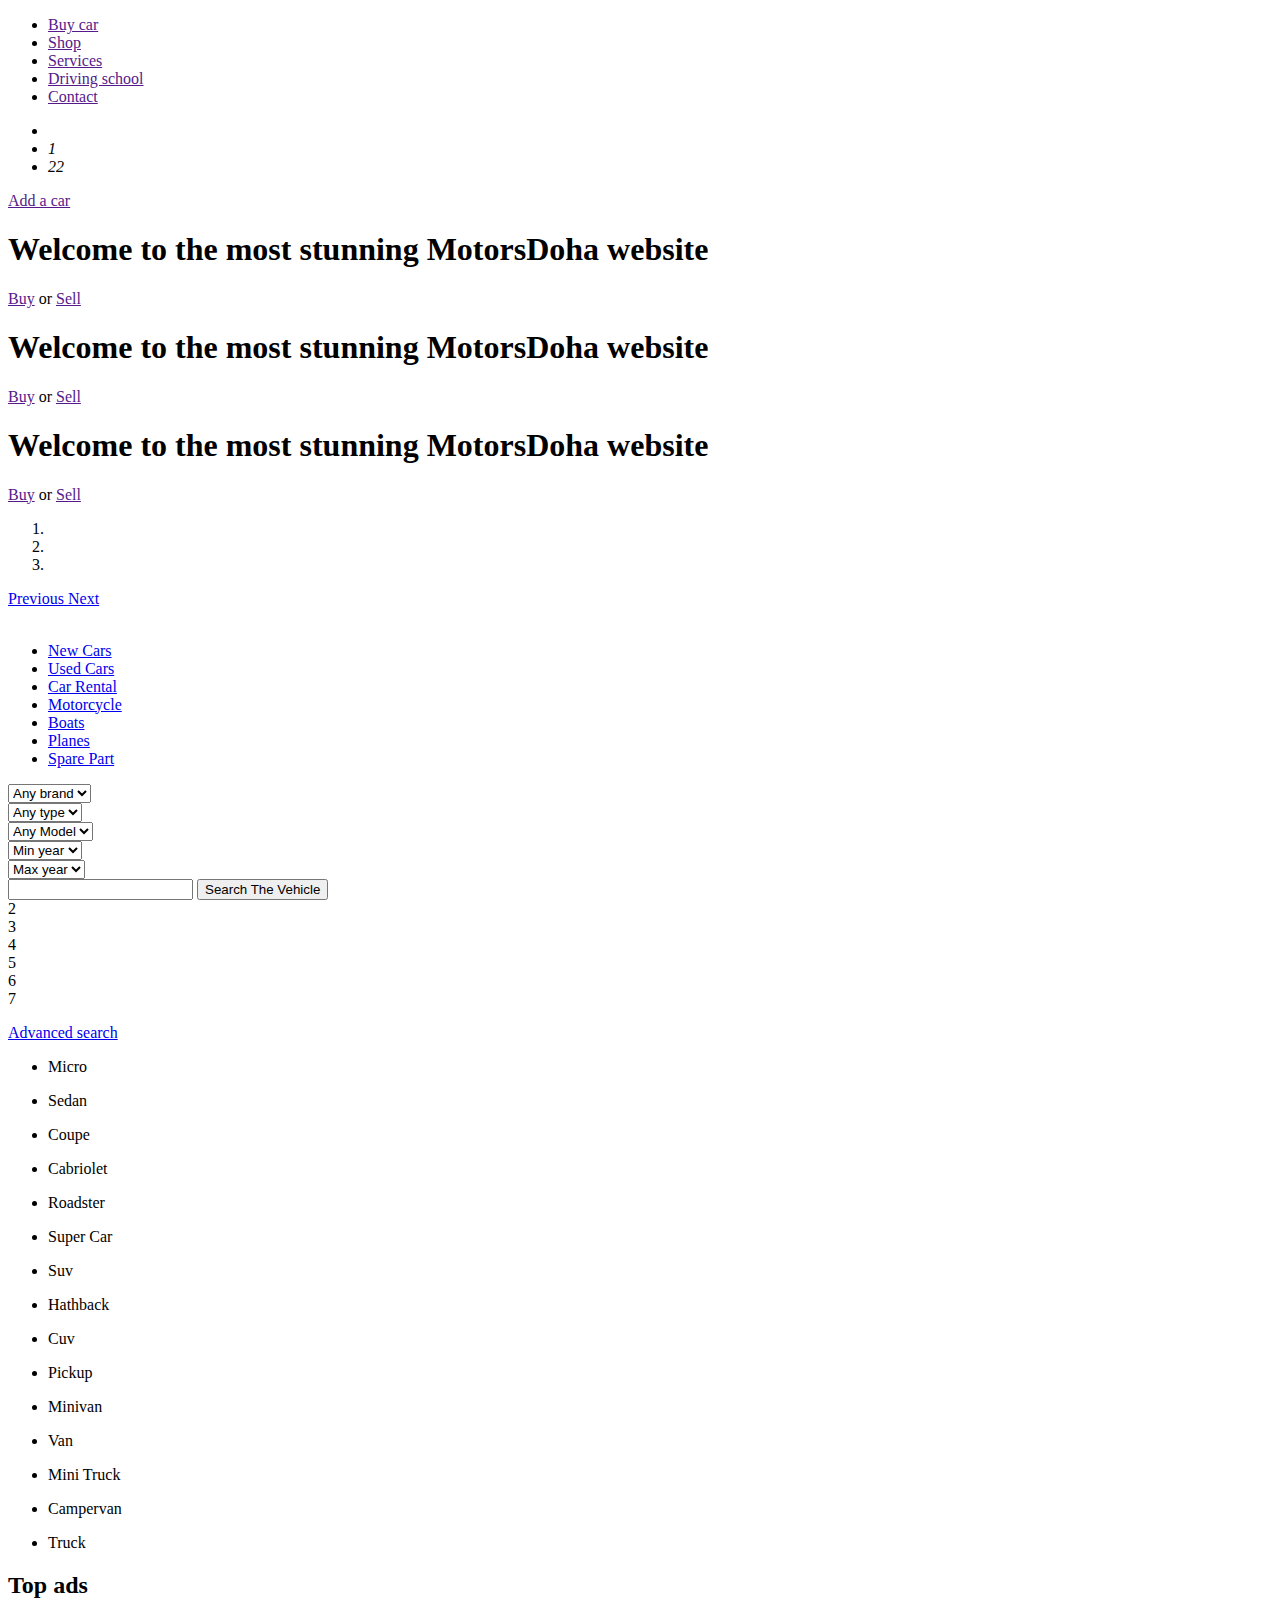
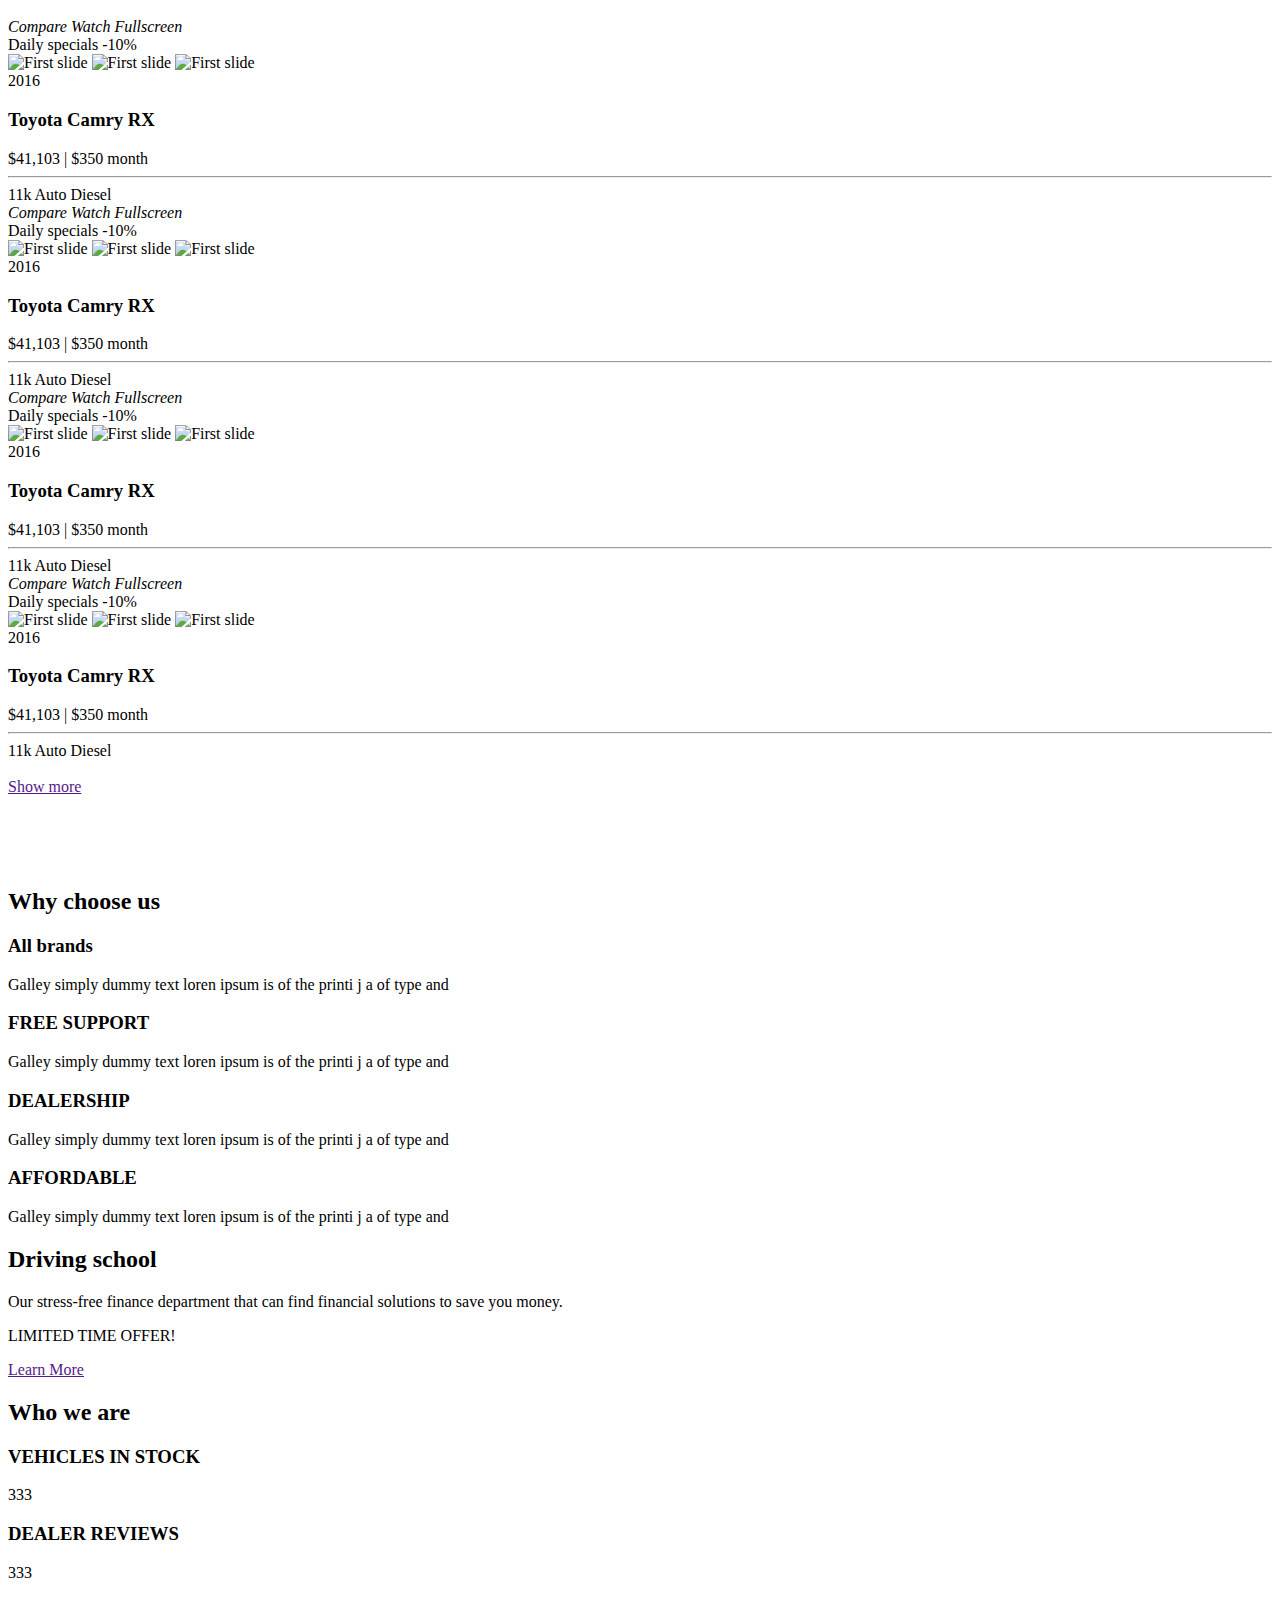
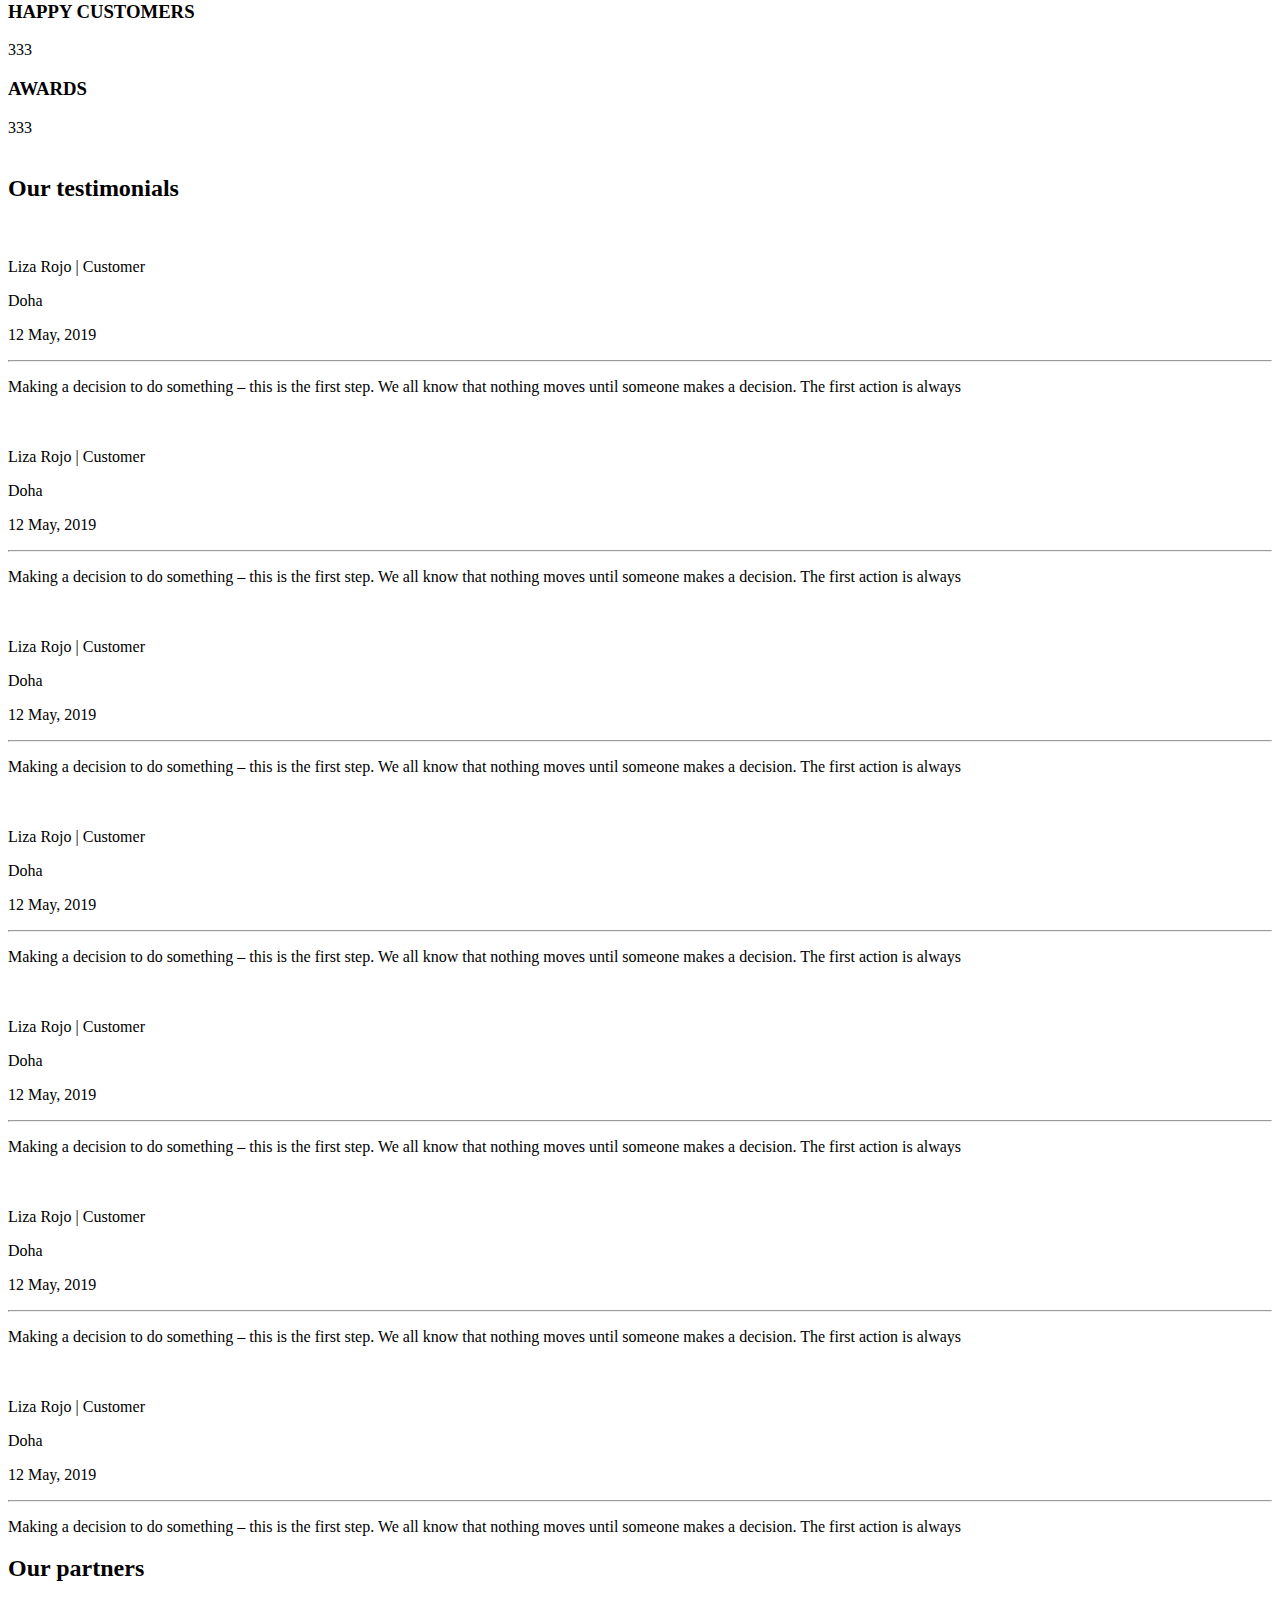
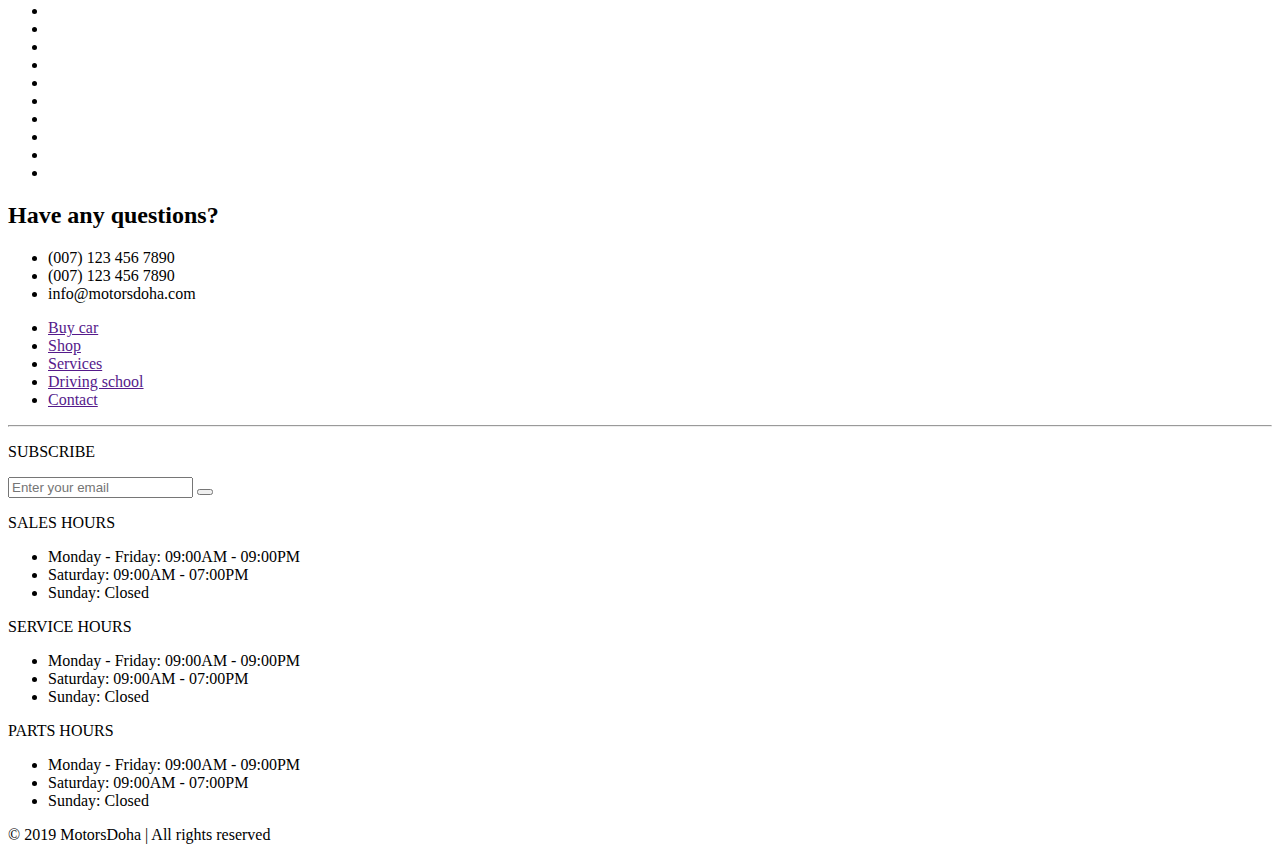
==== Document.html @ 3ac79107 "Demo Html" ====
<!doctype html>
<html lang="en">
<head>
    <meta charset="UTF-8">
    <meta name="viewport"
          content="width=device-width, user-scalable=no, initial-scale=1.0, maximum-scale=1.0, minimum-scale=1.0">
    <meta http-equiv="X-UA-Compatible" content="ie=edge">
    <title>Document</title>
  <link rel="stylesheet" href="assets/css/bootstrap.min.css">
  <link rel="stylesheet" href="assets/css/md-icons.css">
  <link rel="stylesheet" href="assets/css/mb-icons.css">
  <link rel="stylesheet" href="assets/css/it-icons.css">
  <link rel="stylesheet" href="assets/css/lg-icons.css">
  <link rel="stylesheet" href="assets/css/pg-icons.css">
  <link rel="stylesheet" href="assets/css/carousel-style.css">
  <link rel="stylesheet" href="assets/css/components.css">
  <link rel="stylesheet" href="assets/css/style.css">

  <link rel="stylesheet" href="assets/fonts/montserrat/montserrat.css">
  <link rel="stylesheet" href="assets/css/ion.rangeSlider.min.css">
  <!-- Add the slick-theme.css if you want default styling -->
  <link rel="stylesheet" type="text/css" href="https://cdn.jsdelivr.net/gh/kenwheeler/slick@1.8.1/slick/slick.css"/>
  <!-- Add the slick-theme.css if you want default styling -->
  <link rel="stylesheet" type="text/css" href="https://cdn.jsdelivr.net/gh/kenwheeler/slick@1.8.1/slick/slick-theme.css"/>
</head>
<body>
<section class="navigation">
  <div class="container">
    <div class="navigation__navigation-bar row">

        <div class="col-xl-2 col-lg-2 col-md-4 col-sm-5 col-8 col-z-12">
          <div class="hamb d-block d-lg-none">
          <i class="md md-hamb "></i>
          </div>
          <a href="/" class="logo"></a>
        </div>
        <div class="col-xl-6 col-lg-6  fx navigation-col-box">
          <div class="navigation__nav fx ">
            <ul>
              <li><a href="">Buy car</a></li>
              <li><a href="">Shop</a></li>
              <li><a href="">Services</a></li>
              <li><a href="">Driving school</a></li>
              <li><a href="">Contact</a></li>
            </ul>
          </div>

        </div>
        <div class="col-xl-4 col-lg-4 col-md-8 col-sm-7  col-4 fx col-z-0">
          <div class="navigation__icons d-none d-sm-block">
            <ul>
              <li><a><i class="md md-search"></i></a></li>
              <li><a><i class="md md-cart"><span>1</span></i></a></li>
              <li><a><i class="md md-car"><span>22</span></i></a></li>

            </ul>
          </div>
          <a href="" class="sbutton mbutton--red add-car-button"><i class="md md-add-circle"></i><span class="add-car-in-txt">Add a car</span></a>
        </div>

    </div>
  </div>

</section>
<section class="homescreen">
  <div id="homescreen__slider" class="carousel slide" data-ride="carousel">

    <div class="container">
      <div class="carousel-inner">
        <div class="carousel-item active">
          <div class="col-lg-6">
            <h1>Welcome to the most stunning  <span>MotorsDoha website</span></h1>
            <div class="buttons-case">
              <a href="" class="mbutton mbutton--white">Buy</a>
              <span class="slider__span">or</span>
              <a href="" class="mbutton mbutton--red">Sell</a>
            </div>
          </div>
<div class="clr"></div>
        </div>
        <div class="carousel-item">
          <div class="col-lg-6">
            <h1>Welcome to the most stunning  <span>MotorsDoha website</span></h1>
            <div class="buttons-case">
              <a href="" class="mbutton mbutton--white">Buy</a>
              <span class="slider__span">or</span>
              <a href="" class="mbutton mbutton--red">Sell</a>
            </div>
          </div>
          <div class="clr"></div>
        </div>
        <div class="carousel-item">
          <div class="col-lg-6">
            <h1>Welcome to the most stunning  <span>MotorsDoha website</span></h1>
            <div class="buttons-case">
              <a href="" class="mbutton mbutton--white">Buy</a>
              <span class="slider__span">or</span>
              <a href="" class="mbutton mbutton--red">Sell</a>
            </div>
          </div>
          <div class="clr"></div>
        </div>
      </div>


    </div>
    <ol class="carousel-indicators">
      <li data-target="#homescreen__slider" data-slide-to="0" class="active"></li>
      <li data-target="#homescreen__slider" data-slide-to="1"></li>
      <li data-target="#homescreen__slider" data-slide-to="2"></li>
    </ol>
    <a class="carousel-control-prev" href="#homescreen__slider" role="button" data-slide="prev">
      <span class="carousel-control-prev-icon" aria-hidden="true"></span>
      <span class="sr-only">Previous</span>
    </a>
    <a class="carousel-control-next" href="#homescreen__slider" role="button" data-slide="next">
      <span class="carousel-control-next-icon" aria-hidden="true"></span>
      <span class="sr-only">Next</span>
    </a>
  </div>

  <img src="assets/img/ferrari.png" class="homescreen__img" alt="">

  <div class="clr"></div>
</section>
<section class="filter-box">
  <div class="wide-section">
  <div class="container ">
  <div class="row">
    <ul class="nav nav-tabs" id="myTab" role="tablist">

      <li class="nav-item">
        <a class="nav-link active" id="new-cars-tab" data-toggle="tab" href="#new-cars" role="tab" aria-controls="home" aria-selected="true"><i class="mb mb-new-car"></i>New Cars</a>
      </li>
      <li class="nav-item">
        <a class="nav-link" id="used-cars-tab" data-toggle="tab" href="#used-cars" role="tab" aria-controls="profile" aria-selected="false"><i class="mb mb-used-car"></i>Used Cars</a>
      </li>
      <li class="nav-item">
        <a class="nav-link" id="car-rental-tab" data-toggle="tab" href="#car-rental" role="tab" aria-controls="contact" aria-selected="false"><i class="mb mb-car-rental"></i>Car Rental</a>
      </li>
      <li class="nav-item">
        <a class="nav-link" id="motorcycle-tab" data-toggle="tab" href="#motorcycle" role="tab" aria-controls="contact" aria-selected="false"><i class="mb mb-motorcycle"></i>Motorcycle</a>
      </li>
      <li class="nav-item">
        <a class="nav-link" id="boast-tab" data-toggle="tab" href="#boast" role="tab" aria-controls="contact" aria-selected="false"><i class="mb mb-boast"></i>Boats</a>
      </li>
      <li class="nav-item">
        <a class="nav-link" id="planes-tab" data-toggle="tab" href="#planes" role="tab" aria-controls="contact" aria-selected="false"><i class="mb mb-planes"></i>Planes</a>
      </li>
      <li class="nav-item">
        <a class="nav-link" id="spares-tab" data-toggle="tab" href="#spares" role="tab" aria-controls="contact" aria-selected="false"><i class="mb mb-spares"></i>Spare Part</a>
      </li>

    </ul>
  </div>
  </div>
  </div>
  <div class="container">
    <div class="tab-content" id="myTabContent">
      <div class="tab-pane fade show active" id="new-cars" role="tabpanel" aria-labelledby="new-cars-tab">

        <form class="filter-box__form" action="">
          <div class="row">
            <div class="col-lg-4">
              <div class="select-box">
                <select name=""  id="brands">
                  <option value="">Any brand</option>
                </select>
              </div>
              <div class="select-box">
                <select name="" id="types">
                  <option value="">Any type</option>
                </select>
              </div>
            </div>

            <div class="col-lg-4">
              <div class="select-box">
              <select name="" id="models">
                <option value="">Any Model</option>
              </select>
              </div>
              <div class="select-box">
              <select name="" id="minyear" class="half">
                <option value="">Min year</option>
              </select>
              </div>
              <div class="select-box">
              <select name="" id="maxyear" class="half">
                <option value="">Max year</option>
              </select>
              </div>
            </div>

            <div class="col-lg-4">
              <input type="text" class="js-range-slider" name="my_range" value="" />
              <button type="submit">Search The Vehicle</button>
            </div>
          </div>
        </form>


      </div>
      <div class="tab-pane fade" id="used-cars" role="tabpanel" aria-labelledby="used-cars-tab">2</div>
      <div class="tab-pane fade" id="car-rental" role="tabpanel" aria-labelledby="car-rental-tab">3</div>
      <div class="tab-pane fade" id="motorcycle" role="tabpanel" aria-labelledby="motorcycle-tab">4</div>
      <div class="tab-pane fade" id="boast" role="tabpanel" aria-labelledby="boast-tab">5</div>
      <div class="tab-pane fade" id="planes" role="tabpanel" aria-labelledby="planes-tab">6</div>
      <div class="tab-pane fade" id="spares" role="tabpanel" aria-labelledby="spares-tab">7</div>
      <p class="advanced-text"><a href="#">Advanced search</a></p>
    </div>
  </div>

</section>
<section class="section--body-slider">
  <div class="container">
  <ul class="slider car-body-slider">
    <li>
      <div class="micro-bg"></div>
      <p>Micro</p>
    </li>
    <li>
      <div class="sedan-bg"></div>
      <p>Sedan</p>
    </li>
    <li>
      <div class="coupe-bg"></div>
      <p>Coupe</p>
    </li>
    <li>
      <div class="cabriolet-bg"></div>
      <p>Cabriolet</p>
    </li>
    <li>
      <div class="roadster-bg"></div>
      <p>Roadster</p>
    </li>
    <li>
      <div class="supercar-bg"></div>
      <p>Super Car</p>
    </li>

    <li>
      <div class="suv-bg"></div>
      <p>Suv</p>
    </li>
    <li>
      <div class="hathback-bg"></div>
      <p>Hathback</p>
    </li>
    <li>
      <div class="cuv-bg"></div>
      <p>Cuv</p>
    </li>
    <li>
      <div class="pickup-bg"></div>
      <p>Pickup</p>
    </li>
    <li>
      <div class="minivan-bg"></div>
      <p>Minivan</p>
    </li>
    <li>
      <div class="van-bg"></div>
      <p>Van</p>
    </li>
    <li>
      <div class="minitruck-bg"></div>
      <p>Mini Truck</p>
    </li>
    <li>
      <div class="campervan-bg"></div>
      <p>Campervan</p>
    </li>
    <li>
      <div class="truck-bg"></div>
      <p>Truck</p>
    </li>

  </ul>
  </div>
</section>

<section class="page-content page-content-f5">
  <div class="container">
    <h2><span>Top</span> ads</h2>
    <div class="row">
    <div class=" col-md-6 col-lg-4 col-xl-3">
        <div class="car-item">
          <div class="action-box-container">
            <div class="action-box">
              <div class="action-box__bg"></div>
              <div class="action-box__content">
                <i class="lg lg-compare" ><span style="left: -18px;">Compare</span></i>
                <i class="lg lg-watch" ><span style="left: -7px;">Watch</span></i>
                <i class="lg lg-fullscreen"><span style="left: -30px;">Fullscreen</span></i>
              </div>
            </div>
          </div>
          <span class="special-offer">
            Daily specials -10%
          </span>
          <span class="like">
            <i class="md md-full-heart"></i>
          </span>
              <div class="gallery-slider">
                  <img class="d-block w-100" src="assets/img/car.jpg" alt="First slide">
                  <img class="d-block w-100" src="assets/img/car.jpg" alt="First slide">
                  <img class="d-block w-100" src="assets/img/car.jpg" alt="First slide">
              </div>
          <div class="item-content">
            <div class="tag-box">
              <span>2016</span>
            </div>
            <h3>Toyota Camry RX</h3>
            <div class="price-box">
              <span class="red-price">$41,103</span>
              <span class="divider-v">|</span>
              <span class="black-price">$350 month</span>
            </div>
            <hr>
            <div class="icons-box">
              <span><i class="it it-milage"></i>11k</span>
              <span><i class="it it-gearbox"></i>Auto</span>
              <span><i class="it it-fuel"></i>Diesel</span>
            </div>
            <div class="clr"></div>
          </div>
        </div>
    </div>
      <div class=" col-md-6 col-lg-4 col-xl-3">
        <div class="car-item">
          <div class="action-box-container">
            <div class="action-box">
              <div class="action-box__bg"></div>
              <div class="action-box__content">
                <i class="lg lg-compare" ><span style="left: -18px;">Compare</span></i>
                <i class="lg lg-watch" ><span style="left: -7px;">Watch</span></i>
                <i class="lg lg-fullscreen"><span style="left: -30px;">Fullscreen</span></i>
              </div>
            </div>
          </div>
          <span class="special-offer">
            Daily specials -10%
          </span>
          <span class="like">
            <i class="md md-full-heart"></i>
          </span>
          <div class="gallery-slider">
            <img class="d-block w-100" src="assets/img/car.jpg" alt="First slide">
            <img class="d-block w-100" src="assets/img/car.jpg" alt="First slide">
            <img class="d-block w-100" src="assets/img/car.jpg" alt="First slide">
          </div>
          <div class="item-content">
            <div class="tag-box">
              <span>2016</span>
            </div>
            <h3>Toyota Camry RX</h3>
            <div class="price-box">
              <span class="red-price">$41,103</span>
              <span class="divider-v">|</span>
              <span class="black-price">$350 month</span>
            </div>
            <hr>
            <div class="icons-box">
              <span><i class="it it-milage"></i>11k</span>
              <span><i class="it it-gearbox"></i>Auto</span>
              <span><i class="it it-fuel"></i>Diesel</span>
            </div>
            <div class="clr"></div>
          </div>
        </div>
      </div>
      <div class=" col-md-6 col-lg-4 col-xl-3">
        <div class="car-item">
          <div class="action-box-container">
            <div class="action-box">
              <div class="action-box__bg"></div>
              <div class="action-box__content">
                <i class="lg lg-compare" ><span style="left: -18px;">Compare</span></i>
                <i class="lg lg-watch" ><span style="left: -7px;">Watch</span></i>
                <i class="lg lg-fullscreen"><span style="left: -30px;">Fullscreen</span></i>
              </div>
            </div>
          </div>
          <span class="special-offer">
            Daily specials -10%
          </span>
          <span class="like">
            <i class="md md-full-heart"></i>
          </span>
          <div class="gallery-slider">
            <img class="d-block w-100" src="assets/img/car.jpg" alt="First slide">
            <img class="d-block w-100" src="assets/img/car.jpg" alt="First slide">
            <img class="d-block w-100" src="assets/img/car.jpg" alt="First slide">
          </div>
          <div class="item-content">
            <div class="tag-box">
              <span>2016</span>
            </div>
            <h3>Toyota Camry RX</h3>
            <div class="price-box">
              <span class="red-price">$41,103</span>
              <span class="divider-v">|</span>
              <span class="black-price">$350 month</span>
            </div>
            <hr>
            <div class="icons-box">
              <span><i class="it it-milage"></i>11k</span>
              <span><i class="it it-gearbox"></i>Auto</span>
              <span><i class="it it-fuel"></i>Diesel</span>
            </div>
            <div class="clr"></div>
          </div>
        </div>
      </div>
      <div class=" col-md-6 col-lg-4 col-xl-3">
        <div class="car-item">
          <div class="action-box-container">
            <div class="action-box">
              <div class="action-box__bg"></div>
              <div class="action-box__content">
                <i class="lg lg-compare" ><span style="left: -18px;">Compare</span></i>
                <i class="lg lg-watch" ><span style="left: -7px;">Watch</span></i>
                <i class="lg lg-fullscreen"><span style="left: -30px;">Fullscreen</span></i>
              </div>
            </div>
          </div>
          <span class="special-offer">
            Daily specials -10%
          </span>
          <span class="like">
            <i class="md md-full-heart"></i>
          </span>
          <div class="gallery-slider">
            <img class="d-block w-100" src="assets/img/car.jpg" alt="First slide">
            <img class="d-block w-100" src="assets/img/car.jpg" alt="First slide">
            <img class="d-block w-100" src="assets/img/car.jpg" alt="First slide">
          </div>
          <div class="item-content">
            <div class="tag-box">
              <span>2016</span>
            </div>
            <h3>Toyota Camry RX</h3>
            <div class="price-box">
              <span class="red-price">$41,103</span>
              <span class="divider-v">|</span>
              <span class="black-price">$350 month</span>
            </div>
            <hr>
            <div class="icons-box">
              <span><i class="it it-milage"></i>11k</span>
              <span><i class="it it-gearbox"></i>Auto</span>
              <span><i class="it it-fuel"></i>Diesel</span>
            </div>
            <div class="clr"></div>
          </div>
        </div>
      </div>








      <div class="col-lg-8 col-xl-6">
        <div class="ad-item-d">
          <img src="assets/img/baner-d.jpg" alt="">
        </div>
      </div>
    </div>


    <div class="row">
      <a href="" class="mbutton mbutton--red mbutton--show-more">Show more</a>
    </div>

  </div>
<div class="clr"></div>
</section>
<section class="baners-secion">

  <div class="baners-slider">
    <div class="row">
    <div class="col-xl-3 col-lg-3 col-md-6 col-sm-6 col-6">
      <img src="assets/img/bn1.jpg" alt="">
    </div>
    <div class="col-xl-3 col-lg-3 col-md-6 col-sm-6 col-6">
      <img src="assets/img/bn2.jpg" alt="">
    </div>
    <div class="col-xl-3 col-lg-3 col-md-6 col-sm-6 col-6">
      <img src="assets/img/bn3.jpg" alt="">
    </div>
    <div class="col-xl-3 col-lg-3 col-md-6 col-sm-6 col-6">
      <img src="assets/img/bn4.jpg" alt="">
    </div>
    </div>


  </div>
<div class="clr"></div>
</section>
<section class="page-content icons-section">
  <div class="container">
    <h2><span>Why choose</span> us</h2>

    <div class="row">
      <div class="col-xl-3 col-lg-3 col-md-6 col-sm-6">
        <div class="adv-icon-box">
        <i class="pg pg-all-brands"></i>
        <h3><span>All brands</span></h3>
        <p>Galley simply dummy text loren ipsum
          is of the printi j a of type and</p>
        </div>
      </div>
      <div class="col-xl-3 col-lg-3 col-md-6 col-sm-6">
        <div class="adv-icon-box">
        <i class="pg pg-free-support"></i>
        <h3><span>FREE SUPPORT</span></h3>
        <p>Galley simply dummy text loren ipsum
          is of the printi j a of type and</p>
        </div>
      </div>
      <div class="col-xl-3 col-lg-3 col-md-6 col-sm-6">
        <div class="adv-icon-box">
        <i class="pg pg-dealership"></i>
        <h3><span>DEALERSHIP</span></h3>
        <p>Galley simply dummy text loren ipsum
          is of the printi j a of type and</p>
        </div>
      </div>
      <div class="col-xl-3 col-lg-3 col-md-6 col-sm-6">
        <div class="adv-icon-box">
        <i class="pg pg-affordable"></i>
        <h3><span>AFFORDABLE</span></h3>
        <p>Galley simply dummy text loren ipsum
          is of the printi j a of type and</p>
        </div>
      </div>
    </div>
  </div>

</section>

<section class="baners-secion section-ad-double">

 <div class="row">

   <div class="col-xl-5 col-lg-5 col-md-6">
<div class="ad-box">
  <h2>Driving school</h2>
  <p>
    Our stress-free finance department that can find financial solutions to save you money.
  </p>
  <p class="red-text">
    LIMITED TIME OFFER!
  </p>
  <a href="" class="mbutton mbutton--white">Learn More</a>
</div>
   </div>
   <div class="col-xl-7 col-lg-7 col-md-6 baner-img-fx">
     <div class="baner-img"></div>

 </div>
 </div>

  <div class="clr"></div>
</section>


<section class="page-content icons-section">
  <div class="container">
    <h2><span>Who we</span> are</h2>

    <div class="row">
      <div class="col-xl-3 col-lg-3 col-md-6 col-sm-6">
        <div class="adv-icon-box">
        <i class="pg pg-vehicles-in-stock"></i>
        <h3><span>VEHICLES IN STOCK</span></h3>
        <span class="counter-sp">333</span>
        </div>
      </div>
      <div class="col-xl-3 col-lg-3 col-md-6 col-sm-6">
        <div class="adv-icon-box">
        <i class="pg pg-dealer-reviews"></i>
        <h3><span>DEALER REVIEWS</span></h3>
        <span class="counter-sp">333</span>
        </div>
      </div>
      <div class="col-xl-3 col-lg-3 col-md-6 col-sm-6">
        <div class="adv-icon-box">
        <i class="pg pg-happy-customers"></i>
        <h3><span>HAPPY CUSTOMERS</span></h3>
        <span class="counter-sp">333</span>
        </div>
      </div>
      <div class="col-xl-3 col-lg-3 col-md-6 col-sm-6">
        <div class="adv-icon-box">
        <i class="pg pg-awards"></i>
        <h3><span>AWARDS</span></h3>
        <span class="counter-sp">333</span>
        </div>
      </div>
    </div>
  </div>

</section>

<section class="just-baner">
  <img src="assets/img/just-baner.jpg" alt="">
</section>

<section class="page-content">
  <div class="container">
    <h2><span>Our</span> testimonials</h2>
    <div class="testimonials">
      <div class="testimonial-wrap">
        <div class="testimonial-box">
          <div class="testimonial-img">
            <img src="assets/img/test1.jpg" alt="">
          </div>
          <div class="testimonial-header">
            <div class="author-img">
              <img src="assets/img/author-img.jpg" alt="">
            </div>
            <div class="author-title">
              <span>Liza Rojo</span> | Customer
            </div>
            <div class="comment-date">
              <p><span>Doha</span></p>
                <p>12 May, 2019</p>
            </div>
            <div class="clr"></div>
            <hr>
          </div>
          <div class="comment-text">
            <p>
              Making a decision to do something – this
              is the first step. We all know that nothing moves until someone makes a decision.
              The first action is always
            </p>
          </div>
        </div>
      </div>

      <div class="testimonial-wrap">
        <div class="testimonial-box">
          <div class="testimonial-img">
            <img src="assets/img/test1.jpg" alt="">
          </div>
          <div class="testimonial-header">
            <div class="author-img">
              <img src="assets/img/author-img.jpg" alt="">
            </div>
            <div class="author-title">
              <span>Liza Rojo</span> | Customer
            </div>
            <div class="comment-date">
              <p><span>Doha</span></p>
              <p>12 May, 2019</p>
            </div>
            <div class="clr"></div>
            <hr>
          </div>
          <div class="comment-text">
            <p>
              Making a decision to do something – this
              is the first step. We all know that nothing moves until someone makes a decision.
              The first action is always
            </p>
          </div>
        </div>
      </div>
      <div class="testimonial-wrap">
        <div class="testimonial-box">
          <div class="testimonial-img">
            <img src="assets/img/test1.jpg" alt="">
          </div>
          <div class="testimonial-header">
            <div class="author-img">
              <img src="assets/img/author-img.jpg" alt="">
            </div>
            <div class="author-title">
              <span>Liza Rojo</span> | Customer
            </div>
            <div class="comment-date">
              <p><span>Doha</span></p>
              <p>12 May, 2019</p>
            </div>
            <div class="clr"></div>
            <hr>
          </div>
          <div class="comment-text">
            <p>
              Making a decision to do something – this
              is the first step. We all know that nothing moves until someone makes a decision.
              The first action is always
            </p>
          </div>
        </div>
      </div>

      <div class="testimonial-wrap">
        <div class="testimonial-box">
          <div class="testimonial-img">
            <img src="assets/img/test1.jpg" alt="">
          </div>
          <div class="testimonial-header">
            <div class="author-img">
              <img src="assets/img/author-img.jpg" alt="">
            </div>
            <div class="author-title">
              <span>Liza Rojo</span> | Customer
            </div>
            <div class="comment-date">
              <p><span>Doha</span></p>
              <p>12 May, 2019</p>
            </div>
            <div class="clr"></div>
            <hr>
          </div>
          <div class="comment-text">
            <p>
              Making a decision to do something – this
              is the first step. We all know that nothing moves until someone makes a decision.
              The first action is always
            </p>
          </div>
        </div>
      </div>

      <div class="testimonial-wrap">
        <div class="testimonial-box">
          <div class="testimonial-img">
            <img src="assets/img/test1.jpg" alt="">
          </div>
          <div class="testimonial-header">
            <div class="author-img">
              <img src="assets/img/author-img.jpg" alt="">
            </div>
            <div class="author-title">
              <span>Liza Rojo</span> | Customer
            </div>
            <div class="comment-date">
              <p><span>Doha</span></p>
              <p>12 May, 2019</p>
            </div>
            <div class="clr"></div>
            <hr>
          </div>
          <div class="comment-text">
            <p>
              Making a decision to do something – this
              is the first step. We all know that nothing moves until someone makes a decision.
              The first action is always
            </p>
          </div>
        </div>
      </div>

      <div class="testimonial-wrap">
        <div class="testimonial-box">
          <div class="testimonial-img">
            <img src="assets/img/test1.jpg" alt="">
          </div>
          <div class="testimonial-header">
            <div class="author-img">
              <img src="assets/img/author-img.jpg" alt="">
            </div>
            <div class="author-title">
              <span>Liza Rojo</span> | Customer
            </div>
            <div class="comment-date">
              <p><span>Doha</span></p>
              <p>12 May, 2019</p>
            </div>
            <div class="clr"></div>
            <hr>
          </div>
          <div class="comment-text">
            <p>
              Making a decision to do something – this
              is the first step. We all know that nothing moves until someone makes a decision.
              The first action is always
            </p>
          </div>
        </div>
      </div>

      <div class="testimonial-wrap">
        <div class="testimonial-box">
          <div class="testimonial-img">
            <img src="assets/img/test1.jpg" alt="">
          </div>
          <div class="testimonial-header">
            <div class="author-img">
              <img src="assets/img/author-img.jpg" alt="">
            </div>
            <div class="author-title">
              <span>Liza Rojo</span> | Customer
            </div>
            <div class="comment-date">
              <p><span>Doha</span></p>
              <p>12 May, 2019</p>
            </div>
            <div class="clr"></div>
            <hr>
          </div>
          <div class="comment-text">
            <p>
              Making a decision to do something – this
              is the first step. We all know that nothing moves until someone makes a decision.
              The first action is always
            </p>
          </div>
        </div>
      </div>




    </div>
<div class="clr"></div>
  </div>

</section>
<section class="page-content page-content-gray">
  <div class="container">
    <h2><span>Our</span> partners</h2>
  </div>

  <ul class="slider partners-slider">
    <li>
      <img src="assets/img/toyopart.png" alt="">
    </li>
    <li>
      <img src="assets/img/wolkspart.png" alt="">
    </li>
    <li>
      <img src="assets/img/hondpart.png" alt="">
    </li>
    <li>
      <img src="assets/img/bmwpart.png" alt="">
    </li>
    <li>
      <img src="assets/img/merc-part.png" alt="">
    </li>
    <li>
      <img src="assets/img/toyopart.png" alt="">
    </li>
    <li>
      <img src="assets/img/wolkspart.png" alt="">
    </li>
    <li>
      <img src="assets/img/hondpart.png" alt="">
    </li>
    <li>
      <img src="assets/img/bmwpart.png" alt="">
    </li>
    <li>
      <img src="assets/img/merc-part.png" alt="">
    </li>



  </ul>

</section>

<section class="page-content contact-section">

  <div class="container">
    <h2><span>Have any</span> questions?</h2>
    <ul>
      <li>(007) 123 456 7890</li>
      <li>(007) 123 456 7890</li>
      <li>info@motorsdoha.com</li>
    </ul>

  </div>
<div class="ff-l"></div>
<div class="ff-r"></div>
</section>
<footer>
  <div class="container">
  <a href="/" class="footer-logo"></a>
  <ul class="footer-navigation">
    <li><a href="">Buy car</a></li>
    <li><a href="">Shop</a></li>
    <li><a href="">Services</a></li>
    <li><a href="">Driving school</a></li>
    <li><a href="">Contact</a></li>
  </ul>
    <hr>
  <div class="row">
    <div class="col-lg-3">
      <p class="footer-title">SUBSCRIBE</p>
      <form action="">
        <input type="text" placeholder="Enter your email">
        <button type="submit"><i class="md md-subscribe"></i></button>
      </form>

    </div>
    <div class="col-lg-3">
      <p class="footer-title">SALES HOURS</p>
      <ul class="footer-text">
        <li>Monday - Friday: 09:00AM - 09:00PM</li>
        <li>Saturday: 09:00AM - 07:00PM</li>
        <li>Sunday: Closed</li>
      </ul>
    </div>
    <div class="col-lg-3">
      <p class="footer-title">SERVICE HOURS</p>
      <ul class="footer-text">
        <li>Monday - Friday: 09:00AM - 09:00PM</li>
        <li>Saturday: 09:00AM - 07:00PM</li>
        <li>Sunday: Closed</li>
      </ul>
    </div>
    <div class="col-lg-3">
      <p class="footer-title">PARTS HOURS</p>
      <ul class="footer-text">
        <li>Monday - Friday: 09:00AM - 09:00PM</li>
        <li>Saturday: 09:00AM - 07:00PM</li>
        <li>Sunday: Closed</li>
      </ul>
    </div>
  </div>

    <div class="footer-socials">
      <i class="md md-facebook"></i>
      <i class="md md-twitter"></i>
      <i class="md md-instgram"></i>
    </div>
    <p class="copy">© 2019 MotorsDoha | All rights reserved</p>
  </div>
</footer>



<script src="https://ajax.googleapis.com/ajax/libs/jquery/3.4.1/jquery.min.js"></script>
<script src="assets/js/bootstrap.min.js"></script>
<script src="assets/js/ion.rangeSlider.min.js"></script>
<script type="text/javascript" src="https://cdn.jsdelivr.net/gh/kenwheeler/slick@1.8.1/slick/slick.min.js"></script>
<script src="assets/js/app.js"></script>

</body>
</html>
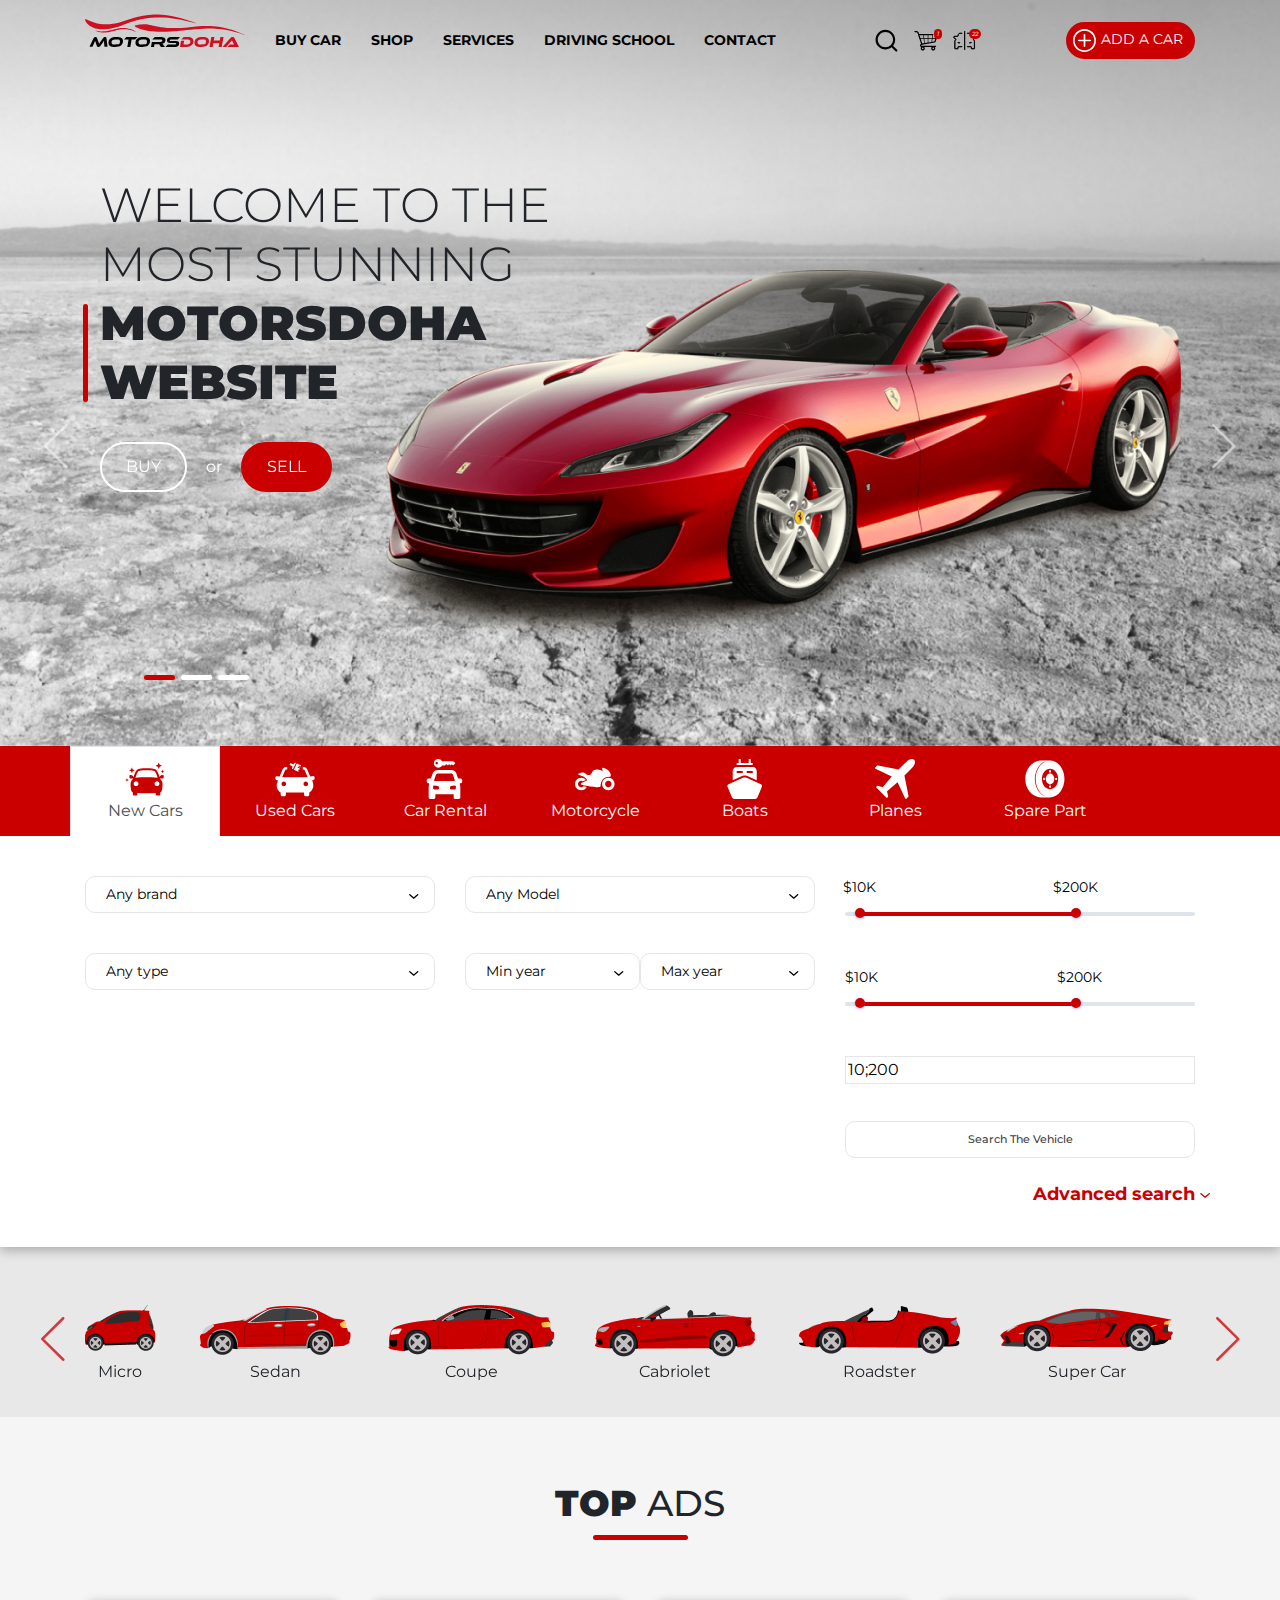
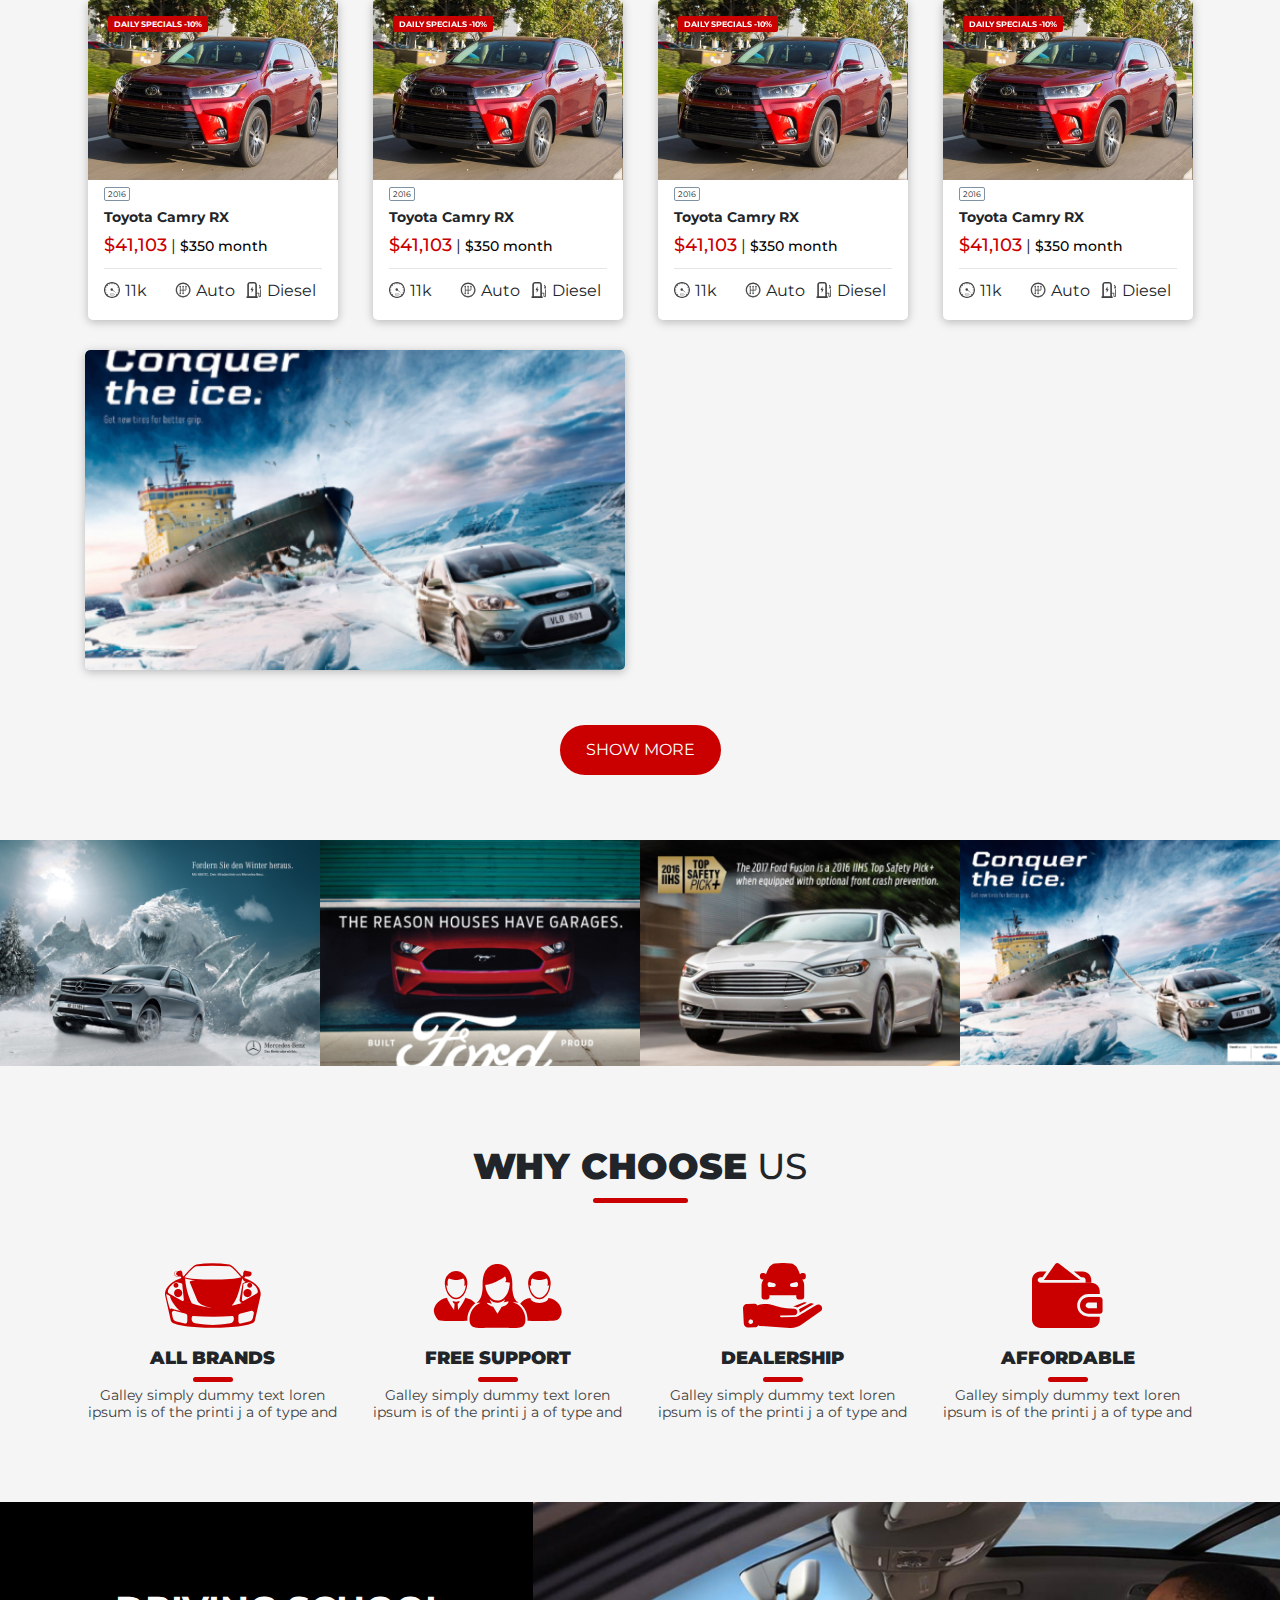
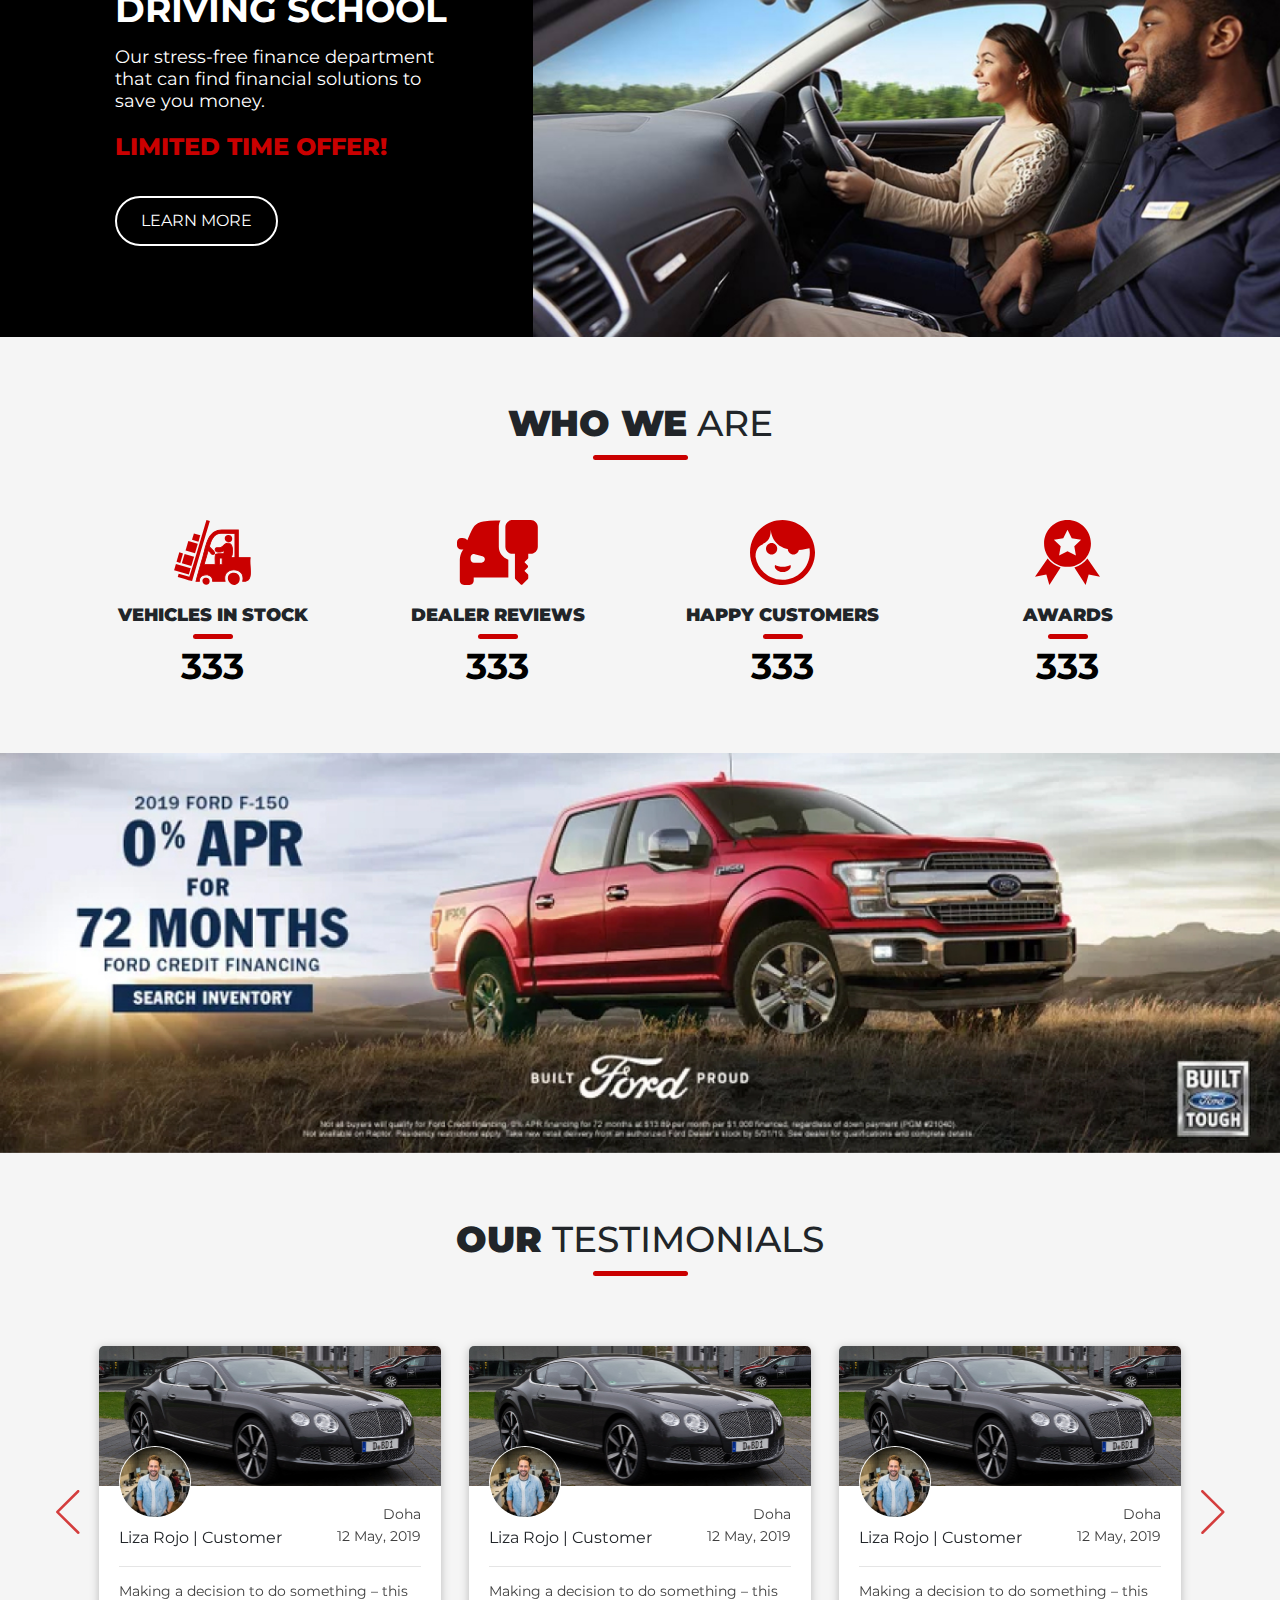
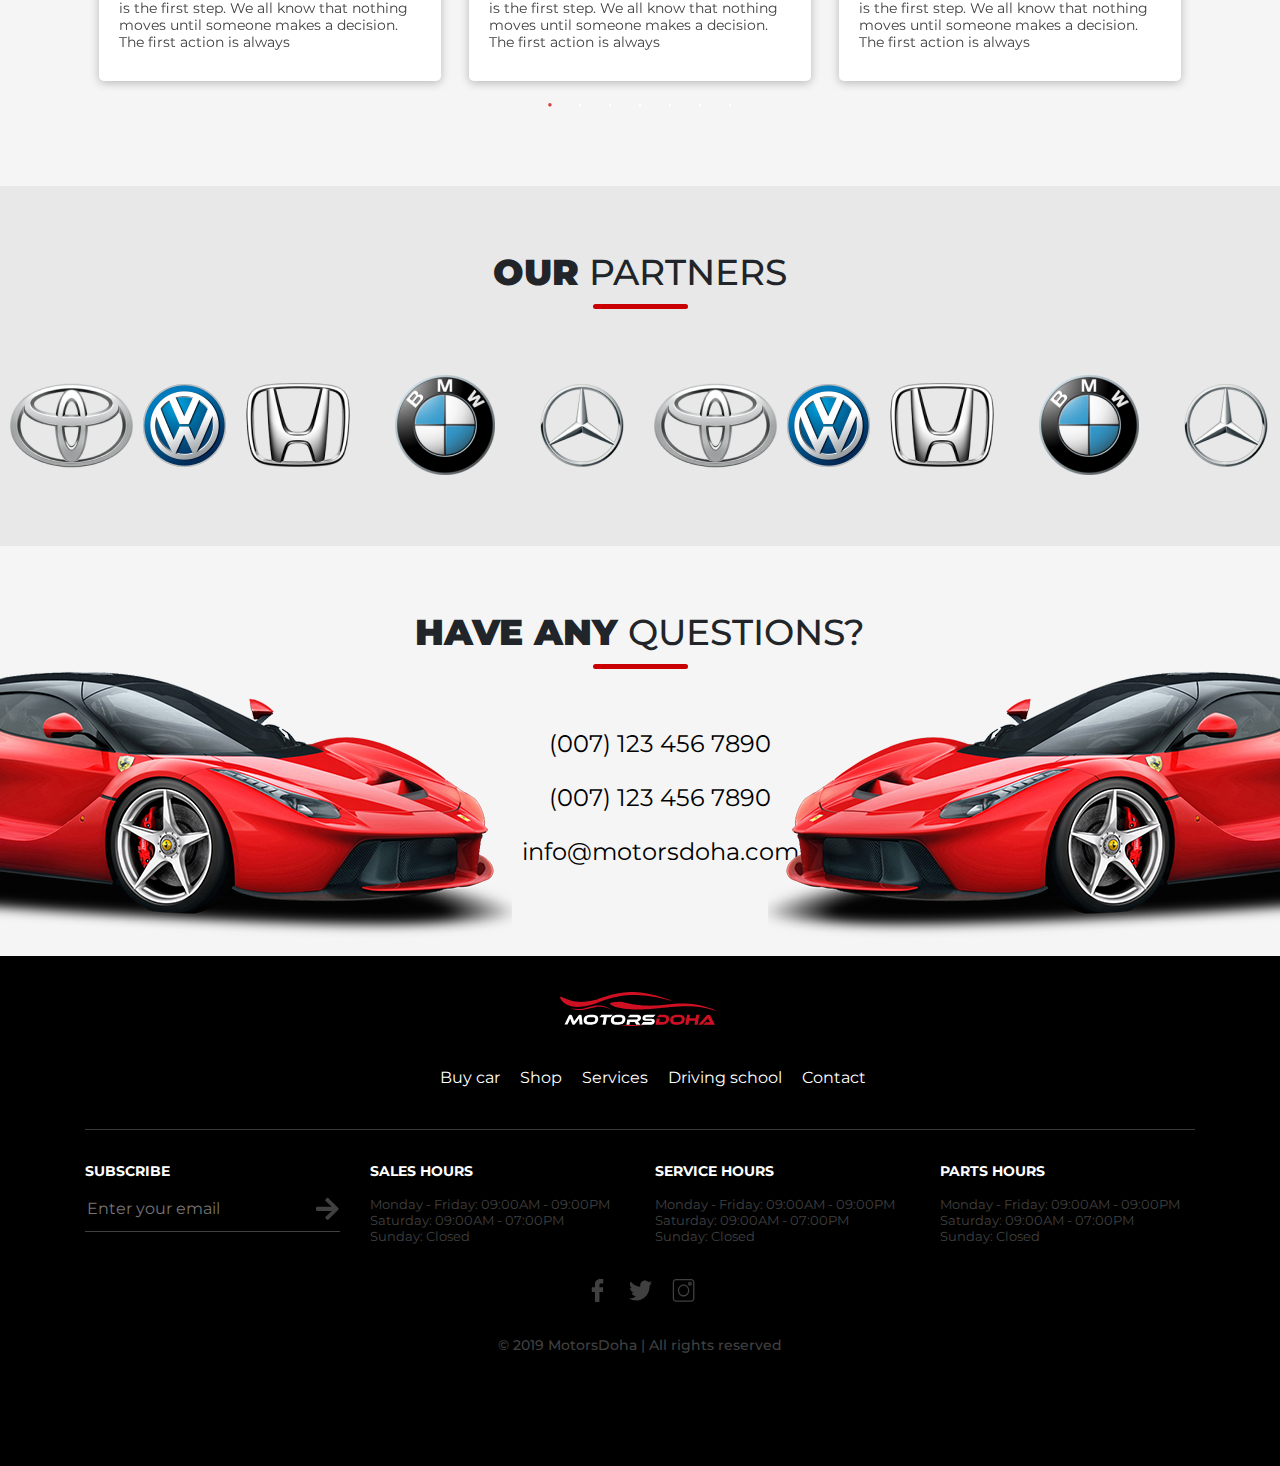
==== commit 2959720a: "motorsdoha v2 with uploaded images" ====
--- a/Document.html
+++ b/Document.html
@@ -1,27 +1,28 @@
-<!doctype html>
-<html lang="en">
-<head>
-    <meta charset="UTF-8">
-    <meta name="viewport"
-          content="width=device-width, user-scalable=no, initial-scale=1.0, maximum-scale=1.0, minimum-scale=1.0">
+<!DOCTYPE html>
+<!-- saved from url=(0025)http://md.testcode.space/ -->
+<html lang="en"><head><meta http-equiv="Content-Type" content="text/html; charset=UTF-8">
+    
+    <meta name="viewport" content="width=device-width, user-scalable=no, initial-scale=1.0, maximum-scale=1.0, minimum-scale=1.0">
     <meta http-equiv="X-UA-Compatible" content="ie=edge">
     <title>Document</title>
-  <link rel="stylesheet" href="assets/css/bootstrap.min.css">
-  <link rel="stylesheet" href="assets/css/md-icons.css">
-  <link rel="stylesheet" href="assets/css/mb-icons.css">
-  <link rel="stylesheet" href="assets/css/it-icons.css">
-  <link rel="stylesheet" href="assets/css/lg-icons.css">
-  <link rel="stylesheet" href="assets/css/pg-icons.css">
-  <link rel="stylesheet" href="assets/css/carousel-style.css">
-  <link rel="stylesheet" href="assets/css/components.css">
-  <link rel="stylesheet" href="assets/css/style.css">
-
-  <link rel="stylesheet" href="assets/fonts/montserrat/montserrat.css">
-  <link rel="stylesheet" href="assets/css/ion.rangeSlider.min.css">
+  <link rel="stylesheet" href="./Document_files/bootstrap.min.css">
+  <link rel="stylesheet" href="./Document_files/md-icons.css">
+  <link rel="stylesheet" href="./Document_files/mb-icons.css">
+  <link rel="stylesheet" href="./Document_files/it-icons.css">
+  <link rel="stylesheet" href="./Document_files/lg-icons.css">
+  <link rel="stylesheet" href="./Document_files/pg-icons.css">
+  <link rel="stylesheet" href="./Document_files/carousel-style.css">
+  <link rel="stylesheet" href="./Document_files/components.css">
+  <link rel="stylesheet" href="./Document_files/style.css">
+
+  <!-- <link rel="stylesheet" href="./Document_files/montserrat.css"> -->
+  <link rel="stylesheet" href="./Document_files/ion.rangeSlider.min.css">
   <!-- Add the slick-theme.css if you want default styling -->
-  <link rel="stylesheet" type="text/css" href="https://cdn.jsdelivr.net/gh/kenwheeler/slick@1.8.1/slick/slick.css"/>
+  <link rel="stylesheet" type="text/css" href="./Document_files/slick.css">
   <!-- Add the slick-theme.css if you want default styling -->
-  <link rel="stylesheet" type="text/css" href="https://cdn.jsdelivr.net/gh/kenwheeler/slick@1.8.1/slick/slick-theme.css"/>
+  <link rel="stylesheet" type="text/css" href="./Document_files/slick-theme.css">
+
+  <link href="https://fonts.googleapis.com/css?family=Montserrat:100,100i,200,200i,300,300i,400,400i,500,500i,600,600i,700,700i,800,800i,900,900i&display=swap" rel="stylesheet">
 </head>
 <body>
 <section class="navigation">
@@ -32,16 +33,16 @@
           <div class="hamb d-block d-lg-none">
           <i class="md md-hamb "></i>
           </div>
-          <a href="/" class="logo"></a>
+          <a href="http://md.testcode.space/" class="logo"></a>
         </div>
         <div class="col-xl-6 col-lg-6  fx navigation-col-box">
           <div class="navigation__nav fx ">
             <ul>
-              <li><a href="">Buy car</a></li>
-              <li><a href="">Shop</a></li>
-              <li><a href="">Services</a></li>
-              <li><a href="">Driving school</a></li>
-              <li><a href="">Contact</a></li>
+              <li><a href="http://md.testcode.space/">Buy car</a></li>
+              <li><a href="http://md.testcode.space/">Shop</a></li>
+              <li><a href="http://md.testcode.space/">Services</a></li>
+              <li><a href="http://md.testcode.space/">Driving school</a></li>
+              <li><a href="http://md.testcode.space/">Contact</a></li>
             </ul>
           </div>
 
@@ -55,7 +56,7 @@
 
             </ul>
           </div>
-          <a href="" class="sbutton mbutton--red add-car-button"><i class="md md-add-circle"></i><span class="add-car-in-txt">Add a car</span></a>
+          <a href="http://md.testcode.space/" class="sbutton mbutton--red add-car-button"><i class="md md-add-circle"></i><span class="add-car-in-txt">Add a car</span></a>
         </div>
 
     </div>
@@ -71,9 +72,9 @@
           <div class="col-lg-6">
             <h1>Welcome to the most stunning  <span>MotorsDoha website</span></h1>
             <div class="buttons-case">
-              <a href="" class="mbutton mbutton--white">Buy</a>
+              <a href="http://md.testcode.space/" class="mbutton mbutton--white">Buy</a>
               <span class="slider__span">or</span>
-              <a href="" class="mbutton mbutton--red">Sell</a>
+              <a href="http://md.testcode.space/" class="mbutton mbutton--red">Sell</a>
             </div>
           </div>
 <div class="clr"></div>
@@ -82,9 +83,9 @@
           <div class="col-lg-6">
             <h1>Welcome to the most stunning  <span>MotorsDoha website</span></h1>
             <div class="buttons-case">
-              <a href="" class="mbutton mbutton--white">Buy</a>
+              <a href="http://md.testcode.space/" class="mbutton mbutton--white">Buy</a>
               <span class="slider__span">or</span>
-              <a href="" class="mbutton mbutton--red">Sell</a>
+              <a href="http://md.testcode.space/" class="mbutton mbutton--red">Sell</a>
             </div>
           </div>
           <div class="clr"></div>
@@ -93,9 +94,9 @@
           <div class="col-lg-6">
             <h1>Welcome to the most stunning  <span>MotorsDoha website</span></h1>
             <div class="buttons-case">
-              <a href="" class="mbutton mbutton--white">Buy</a>
+              <a href="http://md.testcode.space/" class="mbutton mbutton--white">Buy</a>
               <span class="slider__span">or</span>
-              <a href="" class="mbutton mbutton--red">Sell</a>
+              <a href="http://md.testcode.space/" class="mbutton mbutton--red">Sell</a>
             </div>
           </div>
           <div class="clr"></div>
@@ -109,17 +110,17 @@
       <li data-target="#homescreen__slider" data-slide-to="1"></li>
       <li data-target="#homescreen__slider" data-slide-to="2"></li>
     </ol>
-    <a class="carousel-control-prev" href="#homescreen__slider" role="button" data-slide="prev">
+    <a class="carousel-control-prev" href="http://md.testcode.space/#homescreen__slider" role="button" data-slide="prev">
       <span class="carousel-control-prev-icon" aria-hidden="true"></span>
       <span class="sr-only">Previous</span>
     </a>
-    <a class="carousel-control-next" href="#homescreen__slider" role="button" data-slide="next">
+    <a class="carousel-control-next" href="http://md.testcode.space/#homescreen__slider" role="button" data-slide="next">
       <span class="carousel-control-next-icon" aria-hidden="true"></span>
       <span class="sr-only">Next</span>
     </a>
   </div>
 
-  <img src="assets/img/ferrari.png" class="homescreen__img" alt="">
+  <img src="./Document_files/ferrari.png" class="homescreen__img" alt="">
 
   <div class="clr"></div>
 </section>
@@ -130,25 +131,25 @@
     <ul class="nav nav-tabs" id="myTab" role="tablist">
 
       <li class="nav-item">
-        <a class="nav-link active" id="new-cars-tab" data-toggle="tab" href="#new-cars" role="tab" aria-controls="home" aria-selected="true"><i class="mb mb-new-car"></i>New Cars</a>
+        <a class="nav-link active" id="new-cars-tab" data-toggle="tab" href="http://md.testcode.space/#new-cars" role="tab" aria-controls="home" aria-selected="true"><i class="mb mb-new-car"></i>New Cars</a>
       </li>
       <li class="nav-item">
-        <a class="nav-link" id="used-cars-tab" data-toggle="tab" href="#used-cars" role="tab" aria-controls="profile" aria-selected="false"><i class="mb mb-used-car"></i>Used Cars</a>
+        <a class="nav-link" id="used-cars-tab" data-toggle="tab" href="http://md.testcode.space/#used-cars" role="tab" aria-controls="profile" aria-selected="false"><i class="mb mb-used-car"></i>Used Cars</a>
       </li>
       <li class="nav-item">
-        <a class="nav-link" id="car-rental-tab" data-toggle="tab" href="#car-rental" role="tab" aria-controls="contact" aria-selected="false"><i class="mb mb-car-rental"></i>Car Rental</a>
+        <a class="nav-link" id="car-rental-tab" data-toggle="tab" href="http://md.testcode.space/#car-rental" role="tab" aria-controls="contact" aria-selected="false"><i class="mb mb-car-rental"></i>Car Rental</a>
       </li>
       <li class="nav-item">
-        <a class="nav-link" id="motorcycle-tab" data-toggle="tab" href="#motorcycle" role="tab" aria-controls="contact" aria-selected="false"><i class="mb mb-motorcycle"></i>Motorcycle</a>
+        <a class="nav-link" id="motorcycle-tab" data-toggle="tab" href="http://md.testcode.space/#motorcycle" role="tab" aria-controls="contact" aria-selected="false"><i class="mb mb-motorcycle"></i>Motorcycle</a>
       </li>
       <li class="nav-item">
-        <a class="nav-link" id="boast-tab" data-toggle="tab" href="#boast" role="tab" aria-controls="contact" aria-selected="false"><i class="mb mb-boast"></i>Boats</a>
+        <a class="nav-link" id="boast-tab" data-toggle="tab" href="http://md.testcode.space/#boast" role="tab" aria-controls="contact" aria-selected="false"><i class="mb mb-boast"></i>Boats</a>
       </li>
       <li class="nav-item">
-        <a class="nav-link" id="planes-tab" data-toggle="tab" href="#planes" role="tab" aria-controls="contact" aria-selected="false"><i class="mb mb-planes"></i>Planes</a>
+        <a class="nav-link" id="planes-tab" data-toggle="tab" href="http://md.testcode.space/#planes" role="tab" aria-controls="contact" aria-selected="false"><i class="mb mb-planes"></i>Planes</a>
       </li>
       <li class="nav-item">
-        <a class="nav-link" id="spares-tab" data-toggle="tab" href="#spares" role="tab" aria-controls="contact" aria-selected="false"><i class="mb mb-spares"></i>Spare Part</a>
+        <a class="nav-link" id="spares-tab" data-toggle="tab" href="http://md.testcode.space/#spares" role="tab" aria-controls="contact" aria-selected="false"><i class="mb mb-spares"></i>Spare Part</a>
       </li>
 
     </ul>
@@ -159,11 +160,11 @@
     <div class="tab-content" id="myTabContent">
       <div class="tab-pane fade show active" id="new-cars" role="tabpanel" aria-labelledby="new-cars-tab">
 
-        <form class="filter-box__form" action="">
+        <form class="filter-box__form" action="http://md.testcode.space/">
           <div class="row">
             <div class="col-lg-4">
               <div class="select-box">
-                <select name=""  id="brands">
+                <select name="" id="brands">
                   <option value="">Any brand</option>
                 </select>
               </div>
@@ -193,7 +194,7 @@
             </div>
 
             <div class="col-lg-4">
-              <input type="text" class="js-range-slider" name="my_range" value="" />
+              <span class="irs irs--round js-irs-0"><span class="irs"><span class="irs-line" tabindex="0"></span><span class="irs-min" style="visibility: hidden;">$1K</span><span class="irs-max" style="visibility: visible;">$300K</span><span class="irs-from" style="visibility: visible; left: -1.9108%;">$10K</span><span class="irs-to" style="visibility: visible; left: 58.0353%;">$200K</span><span class="irs-single" style="visibility: hidden; left: 20.1961%;">$10K — $200K</span></span><span class="irs-grid"></span><span class="irs-bar" style="left: 4.3526%; width: 61.7296%;"></span><span class="irs-shadow shadow-from" style="display: none;"></span><span class="irs-shadow shadow-to" style="display: none;"></span><span class="irs-handle from" style="left: 2.92403%;"><i></i><i></i><i></i></span><span class="irs-handle to type_last" style="left: 64.6536%;"><i></i><i></i><i></i></span></span><input type="text" class="js-range-slider irs-hidden-input" name="my_range" value="" tabindex="-1" readonly="">
               <button type="submit">Search The Vehicle</button>
             </div>
           </div>
@@ -207,77 +208,140 @@
       <div class="tab-pane fade" id="boast" role="tabpanel" aria-labelledby="boast-tab">5</div>
       <div class="tab-pane fade" id="planes" role="tabpanel" aria-labelledby="planes-tab">6</div>
       <div class="tab-pane fade" id="spares" role="tabpanel" aria-labelledby="spares-tab">7</div>
-      <p class="advanced-text"><a href="#">Advanced search</a></p>
+      <p class="advanced-text"><a href="http://md.testcode.space/#">Advanced search</a></p>
     </div>
   </div>
 
 </section>
 <section class="section--body-slider">
   <div class="container">
-  <ul class="slider car-body-slider">
-    <li>
+  <ul class="slider car-body-slider slick-initialized slick-slider"><button class="slick-prev slick-arrow" aria-label="Previous" type="button" style="">Previous</button>
+    <div class="slick-list draggable"><div class="slick-track" style="opacity: 1; width: 75000px; transform: translate3d(-1591px, 0px, 0px);"><li class="slick-slide slick-cloned" data-slick-index="-6" aria-hidden="true" tabindex="-1">
+      <div class="pickup-bg"></div>
+      <p>Pickup</p>
+    </li><li class="slick-slide slick-cloned" data-slick-index="-5" aria-hidden="true" tabindex="-1">
+      <div class="minivan-bg"></div>
+      <p>Minivan</p>
+    </li><li class="slick-slide slick-cloned" data-slick-index="-4" aria-hidden="true" tabindex="-1">
+      <div class="van-bg"></div>
+      <p>Van</p>
+    </li><li class="slick-slide slick-cloned" data-slick-index="-3" aria-hidden="true" tabindex="-1">
+      <div class="minitruck-bg"></div>
+      <p>Mini Truck</p>
+    </li><li class="slick-slide slick-cloned" data-slick-index="-2" aria-hidden="true" tabindex="-1">
+      <div class="campervan-bg"></div>
+      <p>Campervan</p>
+    </li><li class="slick-slide slick-cloned" data-slick-index="-1" aria-hidden="true" tabindex="-1">
+      <div class="truck-bg"></div>
+      <p>Truck</p>
+    </li><li class="slick-slide slick-current slick-active" data-slick-index="0" aria-hidden="false" tabindex="0">
       <div class="micro-bg"></div>
       <p>Micro</p>
-    </li>
-    <li>
+    </li><li class="slick-slide slick-active" data-slick-index="1" aria-hidden="false" tabindex="0">
       <div class="sedan-bg"></div>
       <p>Sedan</p>
-    </li>
-    <li>
+    </li><li class="slick-slide slick-active" data-slick-index="2" aria-hidden="false" tabindex="0">
       <div class="coupe-bg"></div>
       <p>Coupe</p>
-    </li>
-    <li>
+    </li><li class="slick-slide slick-active" data-slick-index="3" aria-hidden="false" tabindex="0">
       <div class="cabriolet-bg"></div>
       <p>Cabriolet</p>
-    </li>
-    <li>
+    </li><li class="slick-slide slick-active" data-slick-index="4" aria-hidden="false" tabindex="0">
       <div class="roadster-bg"></div>
       <p>Roadster</p>
-    </li>
-    <li>
+    </li><li class="slick-slide slick-active" data-slick-index="5" aria-hidden="false" tabindex="0">
       <div class="supercar-bg"></div>
       <p>Super Car</p>
-    </li>
-
-    <li>
+    </li><li class="slick-slide" data-slick-index="6" aria-hidden="true" tabindex="-1">
       <div class="suv-bg"></div>
       <p>Suv</p>
-    </li>
-    <li>
+    </li><li class="slick-slide" data-slick-index="7" aria-hidden="true" tabindex="-1">
       <div class="hathback-bg"></div>
       <p>Hathback</p>
-    </li>
-    <li>
+    </li><li class="slick-slide" data-slick-index="8" aria-hidden="true" tabindex="-1">
       <div class="cuv-bg"></div>
       <p>Cuv</p>
-    </li>
-    <li>
+    </li><li class="slick-slide" data-slick-index="9" aria-hidden="true" tabindex="-1">
       <div class="pickup-bg"></div>
       <p>Pickup</p>
-    </li>
-    <li>
+    </li><li class="slick-slide" data-slick-index="10" aria-hidden="true" tabindex="-1">
       <div class="minivan-bg"></div>
       <p>Minivan</p>
-    </li>
-    <li>
+    </li><li class="slick-slide" data-slick-index="11" aria-hidden="true" tabindex="-1">
       <div class="van-bg"></div>
       <p>Van</p>
-    </li>
-    <li>
+    </li><li class="slick-slide" data-slick-index="12" aria-hidden="true" tabindex="-1">
       <div class="minitruck-bg"></div>
       <p>Mini Truck</p>
-    </li>
-    <li>
+    </li><li class="slick-slide" data-slick-index="13" aria-hidden="true" tabindex="-1">
       <div class="campervan-bg"></div>
       <p>Campervan</p>
-    </li>
-    <li>
+    </li><li class="slick-slide" data-slick-index="14" aria-hidden="true" tabindex="-1">
       <div class="truck-bg"></div>
       <p>Truck</p>
-    </li>
-
-  </ul>
+    </li><li class="slick-slide slick-cloned" data-slick-index="15" aria-hidden="true" tabindex="-1">
+      <div class="micro-bg"></div>
+      <p>Micro</p>
+    </li><li class="slick-slide slick-cloned" data-slick-index="16" aria-hidden="true" tabindex="-1">
+      <div class="sedan-bg"></div>
+      <p>Sedan</p>
+    </li><li class="slick-slide slick-cloned" data-slick-index="17" aria-hidden="true" tabindex="-1">
+      <div class="coupe-bg"></div>
+      <p>Coupe</p>
+    </li><li class="slick-slide slick-cloned" data-slick-index="18" aria-hidden="true" tabindex="-1">
+      <div class="cabriolet-bg"></div>
+      <p>Cabriolet</p>
+    </li><li class="slick-slide slick-cloned" data-slick-index="19" aria-hidden="true" tabindex="-1">
+      <div class="roadster-bg"></div>
+      <p>Roadster</p>
+    </li><li class="slick-slide slick-cloned" data-slick-index="20" aria-hidden="true" tabindex="-1">
+      <div class="supercar-bg"></div>
+      <p>Super Car</p>
+    </li><li class="slick-slide slick-cloned" data-slick-index="21" aria-hidden="true" tabindex="-1">
+      <div class="suv-bg"></div>
+      <p>Suv</p>
+    </li><li class="slick-slide slick-cloned" data-slick-index="22" aria-hidden="true" tabindex="-1">
+      <div class="hathback-bg"></div>
+      <p>Hathback</p>
+    </li><li class="slick-slide slick-cloned" data-slick-index="23" aria-hidden="true" tabindex="-1">
+      <div class="cuv-bg"></div>
+      <p>Cuv</p>
+    </li><li class="slick-slide slick-cloned" data-slick-index="24" aria-hidden="true" tabindex="-1">
+      <div class="pickup-bg"></div>
+      <p>Pickup</p>
+    </li><li class="slick-slide slick-cloned" data-slick-index="25" aria-hidden="true" tabindex="-1">
+      <div class="minivan-bg"></div>
+      <p>Minivan</p>
+    </li><li class="slick-slide slick-cloned" data-slick-index="26" aria-hidden="true" tabindex="-1">
+      <div class="van-bg"></div>
+      <p>Van</p>
+    </li><li class="slick-slide slick-cloned" data-slick-index="27" aria-hidden="true" tabindex="-1">
+      <div class="minitruck-bg"></div>
+      <p>Mini Truck</p>
+    </li><li class="slick-slide slick-cloned" data-slick-index="28" aria-hidden="true" tabindex="-1">
+      <div class="campervan-bg"></div>
+      <p>Campervan</p>
+    </li><li class="slick-slide slick-cloned" data-slick-index="29" aria-hidden="true" tabindex="-1">
+      <div class="truck-bg"></div>
+      <p>Truck</p>
+    </li></div></div>
+    
+    
+    
+    
+    
+
+    
+    
+    
+    
+    
+    
+    
+    
+    
+
+  <button class="slick-next slick-arrow" aria-label="Next" type="button" style="">Next</button></ul>
   </div>
 </section>
 
@@ -291,8 +355,8 @@
             <div class="action-box">
               <div class="action-box__bg"></div>
               <div class="action-box__content">
-                <i class="lg lg-compare" ><span style="left: -18px;">Compare</span></i>
-                <i class="lg lg-watch" ><span style="left: -7px;">Watch</span></i>
+                <i class="lg lg-compare"><span style="left: -18px;">Compare</span></i>
+                <i class="lg lg-watch"><span style="left: -7px;">Watch</span></i>
                 <i class="lg lg-fullscreen"><span style="left: -30px;">Fullscreen</span></i>
               </div>
             </div>
@@ -303,11 +367,11 @@
           <span class="like">
             <i class="md md-full-heart"></i>
           </span>
-              <div class="gallery-slider">
-                  <img class="d-block w-100" src="assets/img/car.jpg" alt="First slide">
-                  <img class="d-block w-100" src="assets/img/car.jpg" alt="First slide">
-                  <img class="d-block w-100" src="assets/img/car.jpg" alt="First slide">
-              </div>
+              <div class="gallery-slider slick-initialized slick-slider slick-dotted">
+                  <div class="slick-list draggable"><div class="slick-track" style="opacity: 1; width: 750px; transform: translate3d(0px, 0px, 0px);"><img class="d-block w-100 slick-slide slick-current slick-active" src="./Document_files/car.jpg" alt="First slide" data-slick-index="0" aria-hidden="false" tabindex="0" role="tabpanel" id="slick-slide10" aria-describedby="slick-slide-control10" style="width: 251px;"><img class="d-block w-100 slick-slide" src="./Document_files/car.jpg" alt="First slide" data-slick-index="1" aria-hidden="true" tabindex="-1" role="tabpanel" id="slick-slide11" aria-describedby="slick-slide-control11" style="width: 251px;"><img class="d-block w-100 slick-slide" src="./Document_files/car.jpg" alt="First slide" data-slick-index="2" aria-hidden="true" tabindex="-1" role="tabpanel" id="slick-slide12" aria-describedby="slick-slide-control12" style="width: 251px;"></div></div>
+                  
+                  
+              <ul class="slick-dots" style="" role="tablist"><li class="slick-active" role="presentation"><button type="button" role="tab" id="slick-slide-control10" aria-controls="slick-slide10" aria-label="1 of 3" tabindex="0" aria-selected="true">1</button></li><li role="presentation"><button type="button" role="tab" id="slick-slide-control11" aria-controls="slick-slide11" aria-label="2 of 3" tabindex="-1">2</button></li><li role="presentation"><button type="button" role="tab" id="slick-slide-control12" aria-controls="slick-slide12" aria-label="3 of 3" tabindex="-1">3</button></li></ul></div>
           <div class="item-content">
             <div class="tag-box">
               <span>2016</span>
@@ -334,8 +398,8 @@
             <div class="action-box">
               <div class="action-box__bg"></div>
               <div class="action-box__content">
-                <i class="lg lg-compare" ><span style="left: -18px;">Compare</span></i>
-                <i class="lg lg-watch" ><span style="left: -7px;">Watch</span></i>
+                <i class="lg lg-compare"><span style="left: -18px;">Compare</span></i>
+                <i class="lg lg-watch"><span style="left: -7px;">Watch</span></i>
                 <i class="lg lg-fullscreen"><span style="left: -30px;">Fullscreen</span></i>
               </div>
             </div>
@@ -346,11 +410,11 @@
           <span class="like">
             <i class="md md-full-heart"></i>
           </span>
-          <div class="gallery-slider">
-            <img class="d-block w-100" src="assets/img/car.jpg" alt="First slide">
-            <img class="d-block w-100" src="assets/img/car.jpg" alt="First slide">
-            <img class="d-block w-100" src="assets/img/car.jpg" alt="First slide">
-          </div>
+          <div class="gallery-slider slick-initialized slick-slider slick-dotted">
+            <div class="slick-list draggable"><div class="slick-track" style="opacity: 1; width: 750px; transform: translate3d(0px, 0px, 0px);"><img class="d-block w-100 slick-slide slick-current slick-active" src="./Document_files/car.jpg" alt="First slide" data-slick-index="0" aria-hidden="false" tabindex="0" role="tabpanel" id="slick-slide20" aria-describedby="slick-slide-control20" style="width: 251px;"><img class="d-block w-100 slick-slide" src="./Document_files/car.jpg" alt="First slide" data-slick-index="1" aria-hidden="true" tabindex="-1" role="tabpanel" id="slick-slide21" aria-describedby="slick-slide-control21" style="width: 251px;"><img class="d-block w-100 slick-slide" src="./Document_files/car.jpg" alt="First slide" data-slick-index="2" aria-hidden="true" tabindex="-1" role="tabpanel" id="slick-slide22" aria-describedby="slick-slide-control22" style="width: 251px;"></div></div>
+            
+            
+          <ul class="slick-dots" style="" role="tablist"><li class="slick-active" role="presentation"><button type="button" role="tab" id="slick-slide-control20" aria-controls="slick-slide20" aria-label="1 of 3" tabindex="0" aria-selected="true">1</button></li><li role="presentation"><button type="button" role="tab" id="slick-slide-control21" aria-controls="slick-slide21" aria-label="2 of 3" tabindex="-1">2</button></li><li role="presentation"><button type="button" role="tab" id="slick-slide-control22" aria-controls="slick-slide22" aria-label="3 of 3" tabindex="-1">3</button></li></ul></div>
           <div class="item-content">
             <div class="tag-box">
               <span>2016</span>
@@ -377,8 +441,8 @@
             <div class="action-box">
               <div class="action-box__bg"></div>
               <div class="action-box__content">
-                <i class="lg lg-compare" ><span style="left: -18px;">Compare</span></i>
-                <i class="lg lg-watch" ><span style="left: -7px;">Watch</span></i>
+                <i class="lg lg-compare"><span style="left: -18px;">Compare</span></i>
+                <i class="lg lg-watch"><span style="left: -7px;">Watch</span></i>
                 <i class="lg lg-fullscreen"><span style="left: -30px;">Fullscreen</span></i>
               </div>
             </div>
@@ -389,11 +453,11 @@
           <span class="like">
             <i class="md md-full-heart"></i>
           </span>
-          <div class="gallery-slider">
-            <img class="d-block w-100" src="assets/img/car.jpg" alt="First slide">
-            <img class="d-block w-100" src="assets/img/car.jpg" alt="First slide">
-            <img class="d-block w-100" src="assets/img/car.jpg" alt="First slide">
-          </div>
+          <div class="gallery-slider slick-initialized slick-slider slick-dotted">
+            <div class="slick-list draggable"><div class="slick-track" style="opacity: 1; width: 750px; transform: translate3d(0px, 0px, 0px);"><img class="d-block w-100 slick-slide slick-current slick-active" src="./Document_files/car.jpg" alt="First slide" data-slick-index="0" aria-hidden="false" tabindex="0" role="tabpanel" id="slick-slide30" aria-describedby="slick-slide-control30" style="width: 251px;"><img class="d-block w-100 slick-slide" src="./Document_files/car.jpg" alt="First slide" data-slick-index="1" aria-hidden="true" tabindex="-1" role="tabpanel" id="slick-slide31" aria-describedby="slick-slide-control31" style="width: 251px;"><img class="d-block w-100 slick-slide" src="./Document_files/car.jpg" alt="First slide" data-slick-index="2" aria-hidden="true" tabindex="-1" role="tabpanel" id="slick-slide32" aria-describedby="slick-slide-control32" style="width: 251px;"></div></div>
+            
+            
+          <ul class="slick-dots" style="" role="tablist"><li class="slick-active" role="presentation"><button type="button" role="tab" id="slick-slide-control30" aria-controls="slick-slide30" aria-label="1 of 3" tabindex="0" aria-selected="true">1</button></li><li role="presentation"><button type="button" role="tab" id="slick-slide-control31" aria-controls="slick-slide31" aria-label="2 of 3" tabindex="-1">2</button></li><li role="presentation"><button type="button" role="tab" id="slick-slide-control32" aria-controls="slick-slide32" aria-label="3 of 3" tabindex="-1">3</button></li></ul></div>
           <div class="item-content">
             <div class="tag-box">
               <span>2016</span>
@@ -420,8 +484,8 @@
             <div class="action-box">
               <div class="action-box__bg"></div>
               <div class="action-box__content">
-                <i class="lg lg-compare" ><span style="left: -18px;">Compare</span></i>
-                <i class="lg lg-watch" ><span style="left: -7px;">Watch</span></i>
+                <i class="lg lg-compare"><span style="left: -18px;">Compare</span></i>
+                <i class="lg lg-watch"><span style="left: -7px;">Watch</span></i>
                 <i class="lg lg-fullscreen"><span style="left: -30px;">Fullscreen</span></i>
               </div>
             </div>
@@ -432,11 +496,11 @@
           <span class="like">
             <i class="md md-full-heart"></i>
           </span>
-          <div class="gallery-slider">
-            <img class="d-block w-100" src="assets/img/car.jpg" alt="First slide">
-            <img class="d-block w-100" src="assets/img/car.jpg" alt="First slide">
-            <img class="d-block w-100" src="assets/img/car.jpg" alt="First slide">
-          </div>
+          <div class="gallery-slider slick-initialized slick-slider slick-dotted">
+            <div class="slick-list draggable"><div class="slick-track" style="opacity: 1; width: 750px; transform: translate3d(0px, 0px, 0px);"><img class="d-block w-100 slick-slide slick-current slick-active" src="./Document_files/car.jpg" alt="First slide" data-slick-index="0" aria-hidden="false" tabindex="0" role="tabpanel" id="slick-slide40" aria-describedby="slick-slide-control40" style="width: 251px;"><img class="d-block w-100 slick-slide" src="./Document_files/car.jpg" alt="First slide" data-slick-index="1" aria-hidden="true" tabindex="-1" role="tabpanel" id="slick-slide41" aria-describedby="slick-slide-control41" style="width: 251px;"><img class="d-block w-100 slick-slide" src="./Document_files/car.jpg" alt="First slide" data-slick-index="2" aria-hidden="true" tabindex="-1" role="tabpanel" id="slick-slide42" aria-describedby="slick-slide-control42" style="width: 251px;"></div></div>
+            
+            
+          <ul class="slick-dots" style="" role="tablist"><li class="slick-active" role="presentation"><button type="button" role="tab" id="slick-slide-control40" aria-controls="slick-slide40" aria-label="1 of 3" tabindex="0" aria-selected="true">1</button></li><li role="presentation"><button type="button" role="tab" id="slick-slide-control41" aria-controls="slick-slide41" aria-label="2 of 3" tabindex="-1">2</button></li><li role="presentation"><button type="button" role="tab" id="slick-slide-control42" aria-controls="slick-slide42" aria-label="3 of 3" tabindex="-1">3</button></li></ul></div>
           <div class="item-content">
             <div class="tag-box">
               <span>2016</span>
@@ -467,14 +531,14 @@
 
       <div class="col-lg-8 col-xl-6">
         <div class="ad-item-d">
-          <img src="assets/img/baner-d.jpg" alt="">
+          <img src="./Document_files/baner-d.jpg" alt="">
         </div>
       </div>
     </div>
 
 
     <div class="row">
-      <a href="" class="mbutton mbutton--red mbutton--show-more">Show more</a>
+      <a href="http://md.testcode.space/" class="mbutton mbutton--red mbutton--show-more">Show more</a>
     </div>
 
   </div>
@@ -485,16 +549,16 @@
   <div class="baners-slider">
     <div class="row">
     <div class="col-xl-3 col-lg-3 col-md-6 col-sm-6 col-6">
-      <img src="assets/img/bn1.jpg" alt="">
+      <img src="./Document_files/bn1.jpg" alt="">
     </div>
     <div class="col-xl-3 col-lg-3 col-md-6 col-sm-6 col-6">
-      <img src="assets/img/bn2.jpg" alt="">
+      <img src="./Document_files/bn2.jpg" alt="">
     </div>
     <div class="col-xl-3 col-lg-3 col-md-6 col-sm-6 col-6">
-      <img src="assets/img/bn3.jpg" alt="">
+      <img src="./Document_files/bn3.jpg" alt="">
     </div>
     <div class="col-xl-3 col-lg-3 col-md-6 col-sm-6 col-6">
-      <img src="assets/img/bn4.jpg" alt="">
+      <img src="./Document_files/bn4.jpg" alt="">
     </div>
     </div>
 
@@ -557,7 +621,7 @@
   <p class="red-text">
     LIMITED TIME OFFER!
   </p>
-  <a href="" class="mbutton mbutton--white">Learn More</a>
+  <a href="http://md.testcode.space/" class="mbutton mbutton--white">Learn More</a>
 </div>
    </div>
    <div class="col-xl-7 col-lg-7 col-md-6 baner-img-fx">
@@ -609,21 +673,102 @@
 </section>
 
 <section class="just-baner">
-  <img src="assets/img/just-baner.jpg" alt="">
+  <img src="./Document_files/just-baner.jpg" alt="">
 </section>
 
 <section class="page-content">
   <div class="container">
     <h2><span>Our</span> testimonials</h2>
-    <div class="testimonials">
-      <div class="testimonial-wrap">
-        <div class="testimonial-box">
-          <div class="testimonial-img">
-            <img src="assets/img/test1.jpg" alt="">
-          </div>
-          <div class="testimonial-header">
-            <div class="author-img">
-              <img src="assets/img/author-img.jpg" alt="">
+    <div class="testimonials slick-initialized slick-slider slick-dotted"><button class="slick-prev slick-arrow" aria-label="Previous" type="button" style="">Previous</button>
+      <div class="slick-list draggable"><div class="slick-track" style="opacity: 1; width: 6290px; transform: translate3d(-1110px, 0px, 0px);"><div class="testimonial-wrap slick-slide slick-cloned" data-slick-index="-3" aria-hidden="true" tabindex="-1" style="width: 370px;">
+        <div class="testimonial-box">
+          <div class="testimonial-img">
+            <img src="./Document_files/test1.jpg" alt="">
+          </div>
+          <div class="testimonial-header">
+            <div class="author-img">
+              <img src="./Document_files/author-img.jpg" alt="">
+            </div>
+            <div class="author-title">
+              <span>Liza Rojo</span> | Customer
+            </div>
+            <div class="comment-date">
+              <p><span>Doha</span></p>
+              <p>12 May, 2019</p>
+            </div>
+            <div class="clr"></div>
+            <hr>
+          </div>
+          <div class="comment-text">
+            <p>
+              Making a decision to do something – this
+              is the first step. We all know that nothing moves until someone makes a decision.
+              The first action is always
+            </p>
+          </div>
+        </div>
+      </div><div class="testimonial-wrap slick-slide slick-cloned" data-slick-index="-2" aria-hidden="true" tabindex="-1" style="width: 370px;">
+        <div class="testimonial-box">
+          <div class="testimonial-img">
+            <img src="./Document_files/test1.jpg" alt="">
+          </div>
+          <div class="testimonial-header">
+            <div class="author-img">
+              <img src="./Document_files/author-img.jpg" alt="">
+            </div>
+            <div class="author-title">
+              <span>Liza Rojo</span> | Customer
+            </div>
+            <div class="comment-date">
+              <p><span>Doha</span></p>
+              <p>12 May, 2019</p>
+            </div>
+            <div class="clr"></div>
+            <hr>
+          </div>
+          <div class="comment-text">
+            <p>
+              Making a decision to do something – this
+              is the first step. We all know that nothing moves until someone makes a decision.
+              The first action is always
+            </p>
+          </div>
+        </div>
+      </div><div class="testimonial-wrap slick-slide slick-cloned" data-slick-index="-1" aria-hidden="true" tabindex="-1" style="width: 370px;">
+        <div class="testimonial-box">
+          <div class="testimonial-img">
+            <img src="./Document_files/test1.jpg" alt="">
+          </div>
+          <div class="testimonial-header">
+            <div class="author-img">
+              <img src="./Document_files/author-img.jpg" alt="">
+            </div>
+            <div class="author-title">
+              <span>Liza Rojo</span> | Customer
+            </div>
+            <div class="comment-date">
+              <p><span>Doha</span></p>
+              <p>12 May, 2019</p>
+            </div>
+            <div class="clr"></div>
+            <hr>
+          </div>
+          <div class="comment-text">
+            <p>
+              Making a decision to do something – this
+              is the first step. We all know that nothing moves until someone makes a decision.
+              The first action is always
+            </p>
+          </div>
+        </div>
+      </div><div class="testimonial-wrap slick-slide slick-current slick-active" data-slick-index="0" aria-hidden="false" tabindex="0" role="tabpanel" id="slick-slide50" aria-describedby="slick-slide-control50" style="width: 370px;">
+        <div class="testimonial-box">
+          <div class="testimonial-img">
+            <img src="./Document_files/test1.jpg" alt="">
+          </div>
+          <div class="testimonial-header">
+            <div class="author-img">
+              <img src="./Document_files/author-img.jpg" alt="">
             </div>
             <div class="author-title">
               <span>Liza Rojo</span> | Customer
@@ -643,185 +788,374 @@
             </p>
           </div>
         </div>
-      </div>
-
-      <div class="testimonial-wrap">
-        <div class="testimonial-box">
-          <div class="testimonial-img">
-            <img src="assets/img/test1.jpg" alt="">
-          </div>
-          <div class="testimonial-header">
-            <div class="author-img">
-              <img src="assets/img/author-img.jpg" alt="">
-            </div>
-            <div class="author-title">
-              <span>Liza Rojo</span> | Customer
-            </div>
-            <div class="comment-date">
-              <p><span>Doha</span></p>
-              <p>12 May, 2019</p>
-            </div>
-            <div class="clr"></div>
-            <hr>
-          </div>
-          <div class="comment-text">
-            <p>
-              Making a decision to do something – this
-              is the first step. We all know that nothing moves until someone makes a decision.
-              The first action is always
-            </p>
-          </div>
-        </div>
-      </div>
-      <div class="testimonial-wrap">
-        <div class="testimonial-box">
-          <div class="testimonial-img">
-            <img src="assets/img/test1.jpg" alt="">
-          </div>
-          <div class="testimonial-header">
-            <div class="author-img">
-              <img src="assets/img/author-img.jpg" alt="">
-            </div>
-            <div class="author-title">
-              <span>Liza Rojo</span> | Customer
-            </div>
-            <div class="comment-date">
-              <p><span>Doha</span></p>
-              <p>12 May, 2019</p>
-            </div>
-            <div class="clr"></div>
-            <hr>
-          </div>
-          <div class="comment-text">
-            <p>
-              Making a decision to do something – this
-              is the first step. We all know that nothing moves until someone makes a decision.
-              The first action is always
-            </p>
-          </div>
-        </div>
-      </div>
-
-      <div class="testimonial-wrap">
-        <div class="testimonial-box">
-          <div class="testimonial-img">
-            <img src="assets/img/test1.jpg" alt="">
-          </div>
-          <div class="testimonial-header">
-            <div class="author-img">
-              <img src="assets/img/author-img.jpg" alt="">
-            </div>
-            <div class="author-title">
-              <span>Liza Rojo</span> | Customer
-            </div>
-            <div class="comment-date">
-              <p><span>Doha</span></p>
-              <p>12 May, 2019</p>
-            </div>
-            <div class="clr"></div>
-            <hr>
-          </div>
-          <div class="comment-text">
-            <p>
-              Making a decision to do something – this
-              is the first step. We all know that nothing moves until someone makes a decision.
-              The first action is always
-            </p>
-          </div>
-        </div>
-      </div>
-
-      <div class="testimonial-wrap">
-        <div class="testimonial-box">
-          <div class="testimonial-img">
-            <img src="assets/img/test1.jpg" alt="">
-          </div>
-          <div class="testimonial-header">
-            <div class="author-img">
-              <img src="assets/img/author-img.jpg" alt="">
-            </div>
-            <div class="author-title">
-              <span>Liza Rojo</span> | Customer
-            </div>
-            <div class="comment-date">
-              <p><span>Doha</span></p>
-              <p>12 May, 2019</p>
-            </div>
-            <div class="clr"></div>
-            <hr>
-          </div>
-          <div class="comment-text">
-            <p>
-              Making a decision to do something – this
-              is the first step. We all know that nothing moves until someone makes a decision.
-              The first action is always
-            </p>
-          </div>
-        </div>
-      </div>
-
-      <div class="testimonial-wrap">
-        <div class="testimonial-box">
-          <div class="testimonial-img">
-            <img src="assets/img/test1.jpg" alt="">
-          </div>
-          <div class="testimonial-header">
-            <div class="author-img">
-              <img src="assets/img/author-img.jpg" alt="">
-            </div>
-            <div class="author-title">
-              <span>Liza Rojo</span> | Customer
-            </div>
-            <div class="comment-date">
-              <p><span>Doha</span></p>
-              <p>12 May, 2019</p>
-            </div>
-            <div class="clr"></div>
-            <hr>
-          </div>
-          <div class="comment-text">
-            <p>
-              Making a decision to do something – this
-              is the first step. We all know that nothing moves until someone makes a decision.
-              The first action is always
-            </p>
-          </div>
-        </div>
-      </div>
-
-      <div class="testimonial-wrap">
-        <div class="testimonial-box">
-          <div class="testimonial-img">
-            <img src="assets/img/test1.jpg" alt="">
-          </div>
-          <div class="testimonial-header">
-            <div class="author-img">
-              <img src="assets/img/author-img.jpg" alt="">
-            </div>
-            <div class="author-title">
-              <span>Liza Rojo</span> | Customer
-            </div>
-            <div class="comment-date">
-              <p><span>Doha</span></p>
-              <p>12 May, 2019</p>
-            </div>
-            <div class="clr"></div>
-            <hr>
-          </div>
-          <div class="comment-text">
-            <p>
-              Making a decision to do something – this
-              is the first step. We all know that nothing moves until someone makes a decision.
-              The first action is always
-            </p>
-          </div>
-        </div>
-      </div>
-
-
-
-
-    </div>
+      </div><div class="testimonial-wrap slick-slide slick-active" data-slick-index="1" aria-hidden="false" tabindex="0" role="tabpanel" id="slick-slide51" aria-describedby="slick-slide-control51" style="width: 370px;">
+        <div class="testimonial-box">
+          <div class="testimonial-img">
+            <img src="./Document_files/test1.jpg" alt="">
+          </div>
+          <div class="testimonial-header">
+            <div class="author-img">
+              <img src="./Document_files/author-img.jpg" alt="">
+            </div>
+            <div class="author-title">
+              <span>Liza Rojo</span> | Customer
+            </div>
+            <div class="comment-date">
+              <p><span>Doha</span></p>
+              <p>12 May, 2019</p>
+            </div>
+            <div class="clr"></div>
+            <hr>
+          </div>
+          <div class="comment-text">
+            <p>
+              Making a decision to do something – this
+              is the first step. We all know that nothing moves until someone makes a decision.
+              The first action is always
+            </p>
+          </div>
+        </div>
+      </div><div class="testimonial-wrap slick-slide slick-active" data-slick-index="2" aria-hidden="false" tabindex="0" role="tabpanel" id="slick-slide52" aria-describedby="slick-slide-control52" style="width: 370px;">
+        <div class="testimonial-box">
+          <div class="testimonial-img">
+            <img src="./Document_files/test1.jpg" alt="">
+          </div>
+          <div class="testimonial-header">
+            <div class="author-img">
+              <img src="./Document_files/author-img.jpg" alt="">
+            </div>
+            <div class="author-title">
+              <span>Liza Rojo</span> | Customer
+            </div>
+            <div class="comment-date">
+              <p><span>Doha</span></p>
+              <p>12 May, 2019</p>
+            </div>
+            <div class="clr"></div>
+            <hr>
+          </div>
+          <div class="comment-text">
+            <p>
+              Making a decision to do something – this
+              is the first step. We all know that nothing moves until someone makes a decision.
+              The first action is always
+            </p>
+          </div>
+        </div>
+      </div><div class="testimonial-wrap slick-slide" data-slick-index="3" aria-hidden="true" tabindex="-1" role="tabpanel" id="slick-slide53" aria-describedby="slick-slide-control53" style="width: 370px;">
+        <div class="testimonial-box">
+          <div class="testimonial-img">
+            <img src="./Document_files/test1.jpg" alt="">
+          </div>
+          <div class="testimonial-header">
+            <div class="author-img">
+              <img src="./Document_files/author-img.jpg" alt="">
+            </div>
+            <div class="author-title">
+              <span>Liza Rojo</span> | Customer
+            </div>
+            <div class="comment-date">
+              <p><span>Doha</span></p>
+              <p>12 May, 2019</p>
+            </div>
+            <div class="clr"></div>
+            <hr>
+          </div>
+          <div class="comment-text">
+            <p>
+              Making a decision to do something – this
+              is the first step. We all know that nothing moves until someone makes a decision.
+              The first action is always
+            </p>
+          </div>
+        </div>
+      </div><div class="testimonial-wrap slick-slide" data-slick-index="4" aria-hidden="true" tabindex="-1" role="tabpanel" id="slick-slide54" aria-describedby="slick-slide-control54" style="width: 370px;">
+        <div class="testimonial-box">
+          <div class="testimonial-img">
+            <img src="./Document_files/test1.jpg" alt="">
+          </div>
+          <div class="testimonial-header">
+            <div class="author-img">
+              <img src="./Document_files/author-img.jpg" alt="">
+            </div>
+            <div class="author-title">
+              <span>Liza Rojo</span> | Customer
+            </div>
+            <div class="comment-date">
+              <p><span>Doha</span></p>
+              <p>12 May, 2019</p>
+            </div>
+            <div class="clr"></div>
+            <hr>
+          </div>
+          <div class="comment-text">
+            <p>
+              Making a decision to do something – this
+              is the first step. We all know that nothing moves until someone makes a decision.
+              The first action is always
+            </p>
+          </div>
+        </div>
+      </div><div class="testimonial-wrap slick-slide" data-slick-index="5" aria-hidden="true" tabindex="-1" role="tabpanel" id="slick-slide55" aria-describedby="slick-slide-control55" style="width: 370px;">
+        <div class="testimonial-box">
+          <div class="testimonial-img">
+            <img src="./Document_files/test1.jpg" alt="">
+          </div>
+          <div class="testimonial-header">
+            <div class="author-img">
+              <img src="./Document_files/author-img.jpg" alt="">
+            </div>
+            <div class="author-title">
+              <span>Liza Rojo</span> | Customer
+            </div>
+            <div class="comment-date">
+              <p><span>Doha</span></p>
+              <p>12 May, 2019</p>
+            </div>
+            <div class="clr"></div>
+            <hr>
+          </div>
+          <div class="comment-text">
+            <p>
+              Making a decision to do something – this
+              is the first step. We all know that nothing moves until someone makes a decision.
+              The first action is always
+            </p>
+          </div>
+        </div>
+      </div><div class="testimonial-wrap slick-slide" data-slick-index="6" aria-hidden="true" tabindex="-1" role="tabpanel" id="slick-slide56" aria-describedby="slick-slide-control56" style="width: 370px;">
+        <div class="testimonial-box">
+          <div class="testimonial-img">
+            <img src="./Document_files/test1.jpg" alt="">
+          </div>
+          <div class="testimonial-header">
+            <div class="author-img">
+              <img src="./Document_files/author-img.jpg" alt="">
+            </div>
+            <div class="author-title">
+              <span>Liza Rojo</span> | Customer
+            </div>
+            <div class="comment-date">
+              <p><span>Doha</span></p>
+              <p>12 May, 2019</p>
+            </div>
+            <div class="clr"></div>
+            <hr>
+          </div>
+          <div class="comment-text">
+            <p>
+              Making a decision to do something – this
+              is the first step. We all know that nothing moves until someone makes a decision.
+              The first action is always
+            </p>
+          </div>
+        </div>
+      </div><div class="testimonial-wrap slick-slide slick-cloned" data-slick-index="7" aria-hidden="true" tabindex="-1" style="width: 370px;">
+        <div class="testimonial-box">
+          <div class="testimonial-img">
+            <img src="./Document_files/test1.jpg" alt="">
+          </div>
+          <div class="testimonial-header">
+            <div class="author-img">
+              <img src="./Document_files/author-img.jpg" alt="">
+            </div>
+            <div class="author-title">
+              <span>Liza Rojo</span> | Customer
+            </div>
+            <div class="comment-date">
+              <p><span>Doha</span></p>
+                <p>12 May, 2019</p>
+            </div>
+            <div class="clr"></div>
+            <hr>
+          </div>
+          <div class="comment-text">
+            <p>
+              Making a decision to do something – this
+              is the first step. We all know that nothing moves until someone makes a decision.
+              The first action is always
+            </p>
+          </div>
+        </div>
+      </div><div class="testimonial-wrap slick-slide slick-cloned" data-slick-index="8" aria-hidden="true" tabindex="-1" style="width: 370px;">
+        <div class="testimonial-box">
+          <div class="testimonial-img">
+            <img src="./Document_files/test1.jpg" alt="">
+          </div>
+          <div class="testimonial-header">
+            <div class="author-img">
+              <img src="./Document_files/author-img.jpg" alt="">
+            </div>
+            <div class="author-title">
+              <span>Liza Rojo</span> | Customer
+            </div>
+            <div class="comment-date">
+              <p><span>Doha</span></p>
+              <p>12 May, 2019</p>
+            </div>
+            <div class="clr"></div>
+            <hr>
+          </div>
+          <div class="comment-text">
+            <p>
+              Making a decision to do something – this
+              is the first step. We all know that nothing moves until someone makes a decision.
+              The first action is always
+            </p>
+          </div>
+        </div>
+      </div><div class="testimonial-wrap slick-slide slick-cloned" data-slick-index="9" aria-hidden="true" tabindex="-1" style="width: 370px;">
+        <div class="testimonial-box">
+          <div class="testimonial-img">
+            <img src="./Document_files/test1.jpg" alt="">
+          </div>
+          <div class="testimonial-header">
+            <div class="author-img">
+              <img src="./Document_files/author-img.jpg" alt="">
+            </div>
+            <div class="author-title">
+              <span>Liza Rojo</span> | Customer
+            </div>
+            <div class="comment-date">
+              <p><span>Doha</span></p>
+              <p>12 May, 2019</p>
+            </div>
+            <div class="clr"></div>
+            <hr>
+          </div>
+          <div class="comment-text">
+            <p>
+              Making a decision to do something – this
+              is the first step. We all know that nothing moves until someone makes a decision.
+              The first action is always
+            </p>
+          </div>
+        </div>
+      </div><div class="testimonial-wrap slick-slide slick-cloned" data-slick-index="10" aria-hidden="true" tabindex="-1" style="width: 370px;">
+        <div class="testimonial-box">
+          <div class="testimonial-img">
+            <img src="./Document_files/test1.jpg" alt="">
+          </div>
+          <div class="testimonial-header">
+            <div class="author-img">
+              <img src="./Document_files/author-img.jpg" alt="">
+            </div>
+            <div class="author-title">
+              <span>Liza Rojo</span> | Customer
+            </div>
+            <div class="comment-date">
+              <p><span>Doha</span></p>
+              <p>12 May, 2019</p>
+            </div>
+            <div class="clr"></div>
+            <hr>
+          </div>
+          <div class="comment-text">
+            <p>
+              Making a decision to do something – this
+              is the first step. We all know that nothing moves until someone makes a decision.
+              The first action is always
+            </p>
+          </div>
+        </div>
+      </div><div class="testimonial-wrap slick-slide slick-cloned" data-slick-index="11" aria-hidden="true" tabindex="-1" style="width: 370px;">
+        <div class="testimonial-box">
+          <div class="testimonial-img">
+            <img src="./Document_files/test1.jpg" alt="">
+          </div>
+          <div class="testimonial-header">
+            <div class="author-img">
+              <img src="./Document_files/author-img.jpg" alt="">
+            </div>
+            <div class="author-title">
+              <span>Liza Rojo</span> | Customer
+            </div>
+            <div class="comment-date">
+              <p><span>Doha</span></p>
+              <p>12 May, 2019</p>
+            </div>
+            <div class="clr"></div>
+            <hr>
+          </div>
+          <div class="comment-text">
+            <p>
+              Making a decision to do something – this
+              is the first step. We all know that nothing moves until someone makes a decision.
+              The first action is always
+            </p>
+          </div>
+        </div>
+      </div><div class="testimonial-wrap slick-slide slick-cloned" data-slick-index="12" aria-hidden="true" tabindex="-1" style="width: 370px;">
+        <div class="testimonial-box">
+          <div class="testimonial-img">
+            <img src="./Document_files/test1.jpg" alt="">
+          </div>
+          <div class="testimonial-header">
+            <div class="author-img">
+              <img src="./Document_files/author-img.jpg" alt="">
+            </div>
+            <div class="author-title">
+              <span>Liza Rojo</span> | Customer
+            </div>
+            <div class="comment-date">
+              <p><span>Doha</span></p>
+              <p>12 May, 2019</p>
+            </div>
+            <div class="clr"></div>
+            <hr>
+          </div>
+          <div class="comment-text">
+            <p>
+              Making a decision to do something – this
+              is the first step. We all know that nothing moves until someone makes a decision.
+              The first action is always
+            </p>
+          </div>
+        </div>
+      </div><div class="testimonial-wrap slick-slide slick-cloned" data-slick-index="13" aria-hidden="true" tabindex="-1" style="width: 370px;">
+        <div class="testimonial-box">
+          <div class="testimonial-img">
+            <img src="./Document_files/test1.jpg" alt="">
+          </div>
+          <div class="testimonial-header">
+            <div class="author-img">
+              <img src="./Document_files/author-img.jpg" alt="">
+            </div>
+            <div class="author-title">
+              <span>Liza Rojo</span> | Customer
+            </div>
+            <div class="comment-date">
+              <p><span>Doha</span></p>
+              <p>12 May, 2019</p>
+            </div>
+            <div class="clr"></div>
+            <hr>
+          </div>
+          <div class="comment-text">
+            <p>
+              Making a decision to do something – this
+              is the first step. We all know that nothing moves until someone makes a decision.
+              The first action is always
+            </p>
+          </div>
+        </div>
+      </div></div></div>
+
+      
+      
+
+      
+
+      
+
+      
+
+      
+
+
+
+
+    <button class="slick-next slick-arrow" aria-label="Next" type="button" style="">Next</button><ul class="slick-dots" style="" role="tablist"><li class="slick-active" role="presentation"><button type="button" role="tab" id="slick-slide-control50" aria-controls="slick-slide50" aria-label="1 of 3" tabindex="0" aria-selected="true">1</button></li><li role="presentation"><button type="button" role="tab" id="slick-slide-control51" aria-controls="slick-slide51" aria-label="2 of 3" tabindex="-1">2</button></li><li role="presentation"><button type="button" role="tab" id="slick-slide-control52" aria-controls="slick-slide52" aria-label="3 of 3" tabindex="-1">3</button></li><li role="presentation"><button type="button" role="tab" id="slick-slide-control53" aria-controls="slick-slide53" aria-label="4 of 3" tabindex="-1">4</button></li><li role="presentation"><button type="button" role="tab" id="slick-slide-control54" aria-controls="slick-slide54" aria-label="5 of 3" tabindex="-1">5</button></li><li role="presentation"><button type="button" role="tab" id="slick-slide-control55" aria-controls="slick-slide55" aria-label="6 of 3" tabindex="-1">6</button></li><li role="presentation"><button type="button" role="tab" id="slick-slide-control56" aria-controls="slick-slide56" aria-label="7 of 3" tabindex="-1">7</button></li></ul></div>
 <div class="clr"></div>
   </div>
 
@@ -831,37 +1165,69 @@
     <h2><span>Our</span> partners</h2>
   </div>
 
-  <ul class="slider partners-slider">
-    <li>
-      <img src="assets/img/toyopart.png" alt="">
-    </li>
-    <li>
-      <img src="assets/img/wolkspart.png" alt="">
-    </li>
-    <li>
-      <img src="assets/img/hondpart.png" alt="">
-    </li>
-    <li>
-      <img src="assets/img/bmwpart.png" alt="">
-    </li>
-    <li>
-      <img src="assets/img/merc-part.png" alt="">
-    </li>
-    <li>
-      <img src="assets/img/toyopart.png" alt="">
-    </li>
-    <li>
-      <img src="assets/img/wolkspart.png" alt="">
-    </li>
-    <li>
-      <img src="assets/img/hondpart.png" alt="">
-    </li>
-    <li>
-      <img src="assets/img/bmwpart.png" alt="">
-    </li>
-    <li>
-      <img src="assets/img/merc-part.png" alt="">
-    </li>
+  <ul class="slider partners-slider slick-initialized slick-slider">
+    <div class="slick-list draggable"><div class="slick-track" style="opacity: 1; width: 50000px; transform: translate3d(-768px, 0px, 0px);"><li class="slick-slide slick-cloned" data-slick-index="-6" aria-hidden="true" tabindex="-1">
+      <img src="./Document_files/merc-part.png" alt="">
+    </li><li class="slick-slide slick-cloned" data-slick-index="-5" aria-hidden="true" tabindex="-1">
+      <img src="./Document_files/toyopart.png" alt="">
+    </li><li class="slick-slide slick-cloned" data-slick-index="-4" aria-hidden="true" tabindex="-1">
+      <img src="./Document_files/wolkspart.png" alt="">
+    </li><li class="slick-slide slick-cloned" data-slick-index="-3" aria-hidden="true" tabindex="-1">
+      <img src="./Document_files/hondpart.png" alt="">
+    </li><li class="slick-slide slick-cloned" data-slick-index="-2" aria-hidden="true" tabindex="-1">
+      <img src="./Document_files/bmwpart.png" alt="">
+    </li><li class="slick-slide slick-cloned" data-slick-index="-1" aria-hidden="true" tabindex="-1">
+      <img src="./Document_files/merc-part.png" alt="">
+    </li><li class="slick-slide slick-current slick-active" data-slick-index="0" aria-hidden="false" tabindex="0">
+      <img src="./Document_files/toyopart.png" alt="">
+    </li><li class="slick-slide slick-active" data-slick-index="1" aria-hidden="false" tabindex="0">
+      <img src="./Document_files/wolkspart.png" alt="">
+    </li><li class="slick-slide slick-active" data-slick-index="2" aria-hidden="false" tabindex="0">
+      <img src="./Document_files/hondpart.png" alt="">
+    </li><li class="slick-slide slick-active" data-slick-index="3" aria-hidden="false" tabindex="0">
+      <img src="./Document_files/bmwpart.png" alt="">
+    </li><li class="slick-slide slick-active" data-slick-index="4" aria-hidden="false" tabindex="0">
+      <img src="./Document_files/merc-part.png" alt="">
+    </li><li class="slick-slide slick-active" data-slick-index="5" aria-hidden="false" tabindex="0">
+      <img src="./Document_files/toyopart.png" alt="">
+    </li><li class="slick-slide" data-slick-index="6" aria-hidden="true" tabindex="-1">
+      <img src="./Document_files/wolkspart.png" alt="">
+    </li><li class="slick-slide" data-slick-index="7" aria-hidden="true" tabindex="-1">
+      <img src="./Document_files/hondpart.png" alt="">
+    </li><li class="slick-slide" data-slick-index="8" aria-hidden="true" tabindex="-1">
+      <img src="./Document_files/bmwpart.png" alt="">
+    </li><li class="slick-slide" data-slick-index="9" aria-hidden="true" tabindex="-1">
+      <img src="./Document_files/merc-part.png" alt="">
+    </li><li class="slick-slide slick-cloned" data-slick-index="10" aria-hidden="true" tabindex="-1">
+      <img src="./Document_files/toyopart.png" alt="">
+    </li><li class="slick-slide slick-cloned" data-slick-index="11" aria-hidden="true" tabindex="-1">
+      <img src="./Document_files/wolkspart.png" alt="">
+    </li><li class="slick-slide slick-cloned" data-slick-index="12" aria-hidden="true" tabindex="-1">
+      <img src="./Document_files/hondpart.png" alt="">
+    </li><li class="slick-slide slick-cloned" data-slick-index="13" aria-hidden="true" tabindex="-1">
+      <img src="./Document_files/bmwpart.png" alt="">
+    </li><li class="slick-slide slick-cloned" data-slick-index="14" aria-hidden="true" tabindex="-1">
+      <img src="./Document_files/merc-part.png" alt="">
+    </li><li class="slick-slide slick-cloned" data-slick-index="15" aria-hidden="true" tabindex="-1">
+      <img src="./Document_files/toyopart.png" alt="">
+    </li><li class="slick-slide slick-cloned" data-slick-index="16" aria-hidden="true" tabindex="-1">
+      <img src="./Document_files/wolkspart.png" alt="">
+    </li><li class="slick-slide slick-cloned" data-slick-index="17" aria-hidden="true" tabindex="-1">
+      <img src="./Document_files/hondpart.png" alt="">
+    </li><li class="slick-slide slick-cloned" data-slick-index="18" aria-hidden="true" tabindex="-1">
+      <img src="./Document_files/bmwpart.png" alt="">
+    </li><li class="slick-slide slick-cloned" data-slick-index="19" aria-hidden="true" tabindex="-1">
+      <img src="./Document_files/merc-part.png" alt="">
+    </li></div></div>
+    
+    
+    
+    
+    
+    
+    
+    
+    
 
 
 
@@ -885,19 +1251,19 @@
 </section>
 <footer>
   <div class="container">
-  <a href="/" class="footer-logo"></a>
+  <a href="http://md.testcode.space/" class="footer-logo"></a>
   <ul class="footer-navigation">
-    <li><a href="">Buy car</a></li>
-    <li><a href="">Shop</a></li>
-    <li><a href="">Services</a></li>
-    <li><a href="">Driving school</a></li>
-    <li><a href="">Contact</a></li>
+    <li><a href="http://md.testcode.space/">Buy car</a></li>
+    <li><a href="http://md.testcode.space/">Shop</a></li>
+    <li><a href="http://md.testcode.space/">Services</a></li>
+    <li><a href="http://md.testcode.space/">Driving school</a></li>
+    <li><a href="http://md.testcode.space/">Contact</a></li>
   </ul>
     <hr>
   <div class="row">
     <div class="col-lg-3">
       <p class="footer-title">SUBSCRIBE</p>
-      <form action="">
+      <form action="http://md.testcode.space/">
         <input type="text" placeholder="Enter your email">
         <button type="submit"><i class="md md-subscribe"></i></button>
       </form>
@@ -940,11 +1306,11 @@
 
 
 
-<script src="https://ajax.googleapis.com/ajax/libs/jquery/3.4.1/jquery.min.js"></script>
-<script src="assets/js/bootstrap.min.js"></script>
-<script src="assets/js/ion.rangeSlider.min.js"></script>
-<script type="text/javascript" src="https://cdn.jsdelivr.net/gh/kenwheeler/slick@1.8.1/slick/slick.min.js"></script>
-<script src="assets/js/app.js"></script>
-
-</body>
-</html>+<script src="./Document_files/jquery.min.js.Без названия"></script>
+<script src="./Document_files/bootstrap.min.js.Без названия"></script>
+<script src="./Document_files/ion.rangeSlider.min.js.Без названия"></script>
+<script type="text/javascript" src="./Document_files/slick.min.js.Без названия"></script>
+<script src="./Document_files/app.js.Без названия"></script>
+
+
+</body></html>--- a/Document_files/md-icons.css
+++ b/Document_files/md-icons.css
@@ -0,0 +1,52 @@
+
+/** Icons **/
+i.md:before{
+    display: block;
+    content: ' ';
+    background-size: 23px 23px;
+    height: 23px;
+    width: 23px;
+
+
+}
+i.md{display: block;}
+
+i.md-search:before{
+    background-image: url('md-search.svg');
+}
+i.md-cart:before{
+    background-image: url('md-cart.svg');
+}
+i.md-car:before{
+    background-image: url('md-car.svg');
+}
+
+i.md-empty-heart:before{
+    background-image: url('md-empty-heart.svg');
+}
+i.md-full-heart:before{
+    background-image: url('md-full-heart.svg');
+}
+
+i.md-subscribe:before{
+    background-image: url('md-subsrcribe.svg');
+}
+
+
+i.md-facebook:before{
+    background-image: url('md-facebook.svg');
+}
+i.md-twitter:before{
+    background-image: url('md-twitter.svg');
+}
+
+i.md-instgram:before{
+    background-image: url('md-instagram.svg');
+}
+i.md-add-circle:before{
+    background-image: url('md-add-circle.svg');
+}
+
+i.md-hamb:before{
+    background-image: url('md-hamb.svg');
+}
--- a/Document_files/mb-icons.css
+++ b/Document_files/mb-icons.css
@@ -0,0 +1,64 @@
+
+/** Icons **/
+
+i.mb:before{
+    display: block;
+    content: ' ';
+    background-size: 40px 40px;
+    height: 40px;
+    width: 40px;
+    margin: 0 auto;
+}
+
+a.nav-link.active i.mb-new-car:before{
+    background-image: url('mb-new-car-red.svg');
+}
+a.nav-link i.mb-new-car:before{
+    background-image: url('mb-new-car.svg');
+}
+
+
+a.nav-link i.mb-used-car:before{
+    background-image: url('mb-used-car.svg');
+
+}
+a.nav-link.active i.mb-used-car:before{
+    background-image: url('mb-used-car-red.svg');
+
+}
+
+a.nav-link i.mb-car-rental:before{
+    background-image: url('mb-car-rental.svg');
+}
+a.nav-link.active i.mb-car-rental:before{
+    background-image: url('mb-car-rental-red.svg');
+}
+
+a.nav-link i.mb-motorcycle:before{
+    background-image: url('mb-motorcycle.svg');
+}
+a.nav-link.active i.mb-motorcycle:before{
+    background-image: url('mb-motorcycle-red.svg');
+}
+
+a.nav-link i.mb-boast:before{
+    background-image: url('mb-boast.svg');
+}
+a.nav-link.active i.mb-boast:before{
+    background-image: url('mb-boast-red.svg');
+}
+
+a.nav-link i.mb-planes:before{
+    background-image: url('mb-planes.svg');
+}
+a.nav-link.active i.mb-planes:before{
+    background-image: url('mb-planes-red.svg');
+}
+
+a.nav-link i.mb-spares:before{
+    background-image: url('mb-spares.svg');
+}
+a.nav-link.active i.mb-spares:before{
+    background-image: url('mb-spares-red.svg');
+}
+
--- a/Document_files/it-icons.css
+++ b/Document_files/it-icons.css
@@ -0,0 +1,19 @@
+
+/** Icons **/
+i.it:before{
+    display: block;
+    content: ' ';
+    background-size: 16px 16px;
+    height: 16px;
+    width: 16px;
+}
+
+i.it-milage:before{
+    background-image: url('it-milage.svg');
+}
+i.it-gearbox:before{
+    background-image: url('it-gearbox.svg');
+}
+i.it-fuel:before{
+    background-image: url('it-fuel.svg');
+}
--- a/Document_files/lg-icons.css
+++ b/Document_files/lg-icons.css
@@ -0,0 +1,28 @@
+
+/** Icons **/
+i.lg:before{
+    display: block;
+    content: ' ';
+    background-size: 25px 25px;
+    background-repeat: no-repeat;
+    background-position: center;
+    height: 44px;
+    width: 44px;
+    border: solid 2px white;
+    border-radius: 22px;
+    float: left;
+    margin: 8px;
+
+
+}
+
+i.lg-compare:before{
+    background-image: url('lg-compare.svg');
+}
+i.lg-watch:before{
+    background-image: url('lg-watch.svg');
+}
+i.lg-fullscreen:before{
+    background-image: url('lg-fullscreen.svg');
+}
+
--- a/Document_files/pg-icons.css
+++ b/Document_files/pg-icons.css
@@ -0,0 +1,48 @@
+
+/** Icons **/
+i.pg:before{
+    display: block;
+    content: ' ';
+
+    background-repeat: no-repeat;
+    background-position: center;
+    height: 65px;
+    width: 130px;
+
+    border-radius: 22px;
+    margin: 0 auto;
+margin-bottom: 20px;
+    background-size: contain;
+
+
+}
+
+i.pg-all-brands:before{
+    background-image: url('pg-all-brands.svg');
+}
+i.pg-free-support:before{
+    background-image: url('pg-free-support.svg');
+}
+i.pg-dealership:before{
+    background-image: url('pg-dealership.svg');
+}
+i.pg-affordable:before{
+    background-image: url('pg-affordable.svg');
+}
+
+
+i.pg-vehicles-in-stock:before{
+    background-image: url('pg-vehicles-in-stock.svg');
+}
+i.pg-dealer-reviews:before{
+    background-image: url('pg-dealer-reviews.svg');
+}
+i.pg-happy-customers:before{
+    background-image: url('pg-happy-customers.svg');
+}
+i.pg-awards:before{
+    background-image: url('pg-awards.svg');
+}
+
+
+
--- a/Document_files/carousel-style.css
+++ b/Document_files/carousel-style.css
@@ -0,0 +1,75 @@
+.homescreen .carousel-control-prev-icon{
+    background: url("carousel-control-prev-icon.svg");
+    width: 24px;
+    height: 44px;
+    margin-right:  80px;
+
+}
+.homescreen .carousel-control-next-icon{
+    background: url("carousel-control-next-icon.svg");
+    width: 24px;
+    height: 44px;
+    margin-left: 80px;
+}
+#homescreen__slider{
+    margin-top: 145px;
+    padding: 15px;
+
+}
+#homescreen__slider .carousel-inner{
+    padding: 15px;
+
+}
+#homescreen__slider .container{
+    padding-left: 0;
+    padding-right: 0;
+}
+.carousel-item{
+    height: auto;
+}
+.carousel-indicators{
+    justify-content: left;
+    bottom: 50px;
+    margin-left: 11%;
+
+}
+.carousel-indicators li{
+    opacity: 1;
+    width: 31px;
+    height: 5px;
+    background-color: white;
+    border-radius: 5px;
+    display: block;
+    background-clip: unset;
+    border: 0;
+
+}
+.carousel-indicators .active{
+    background-color: #CA0000;
+}
+
+
+.section--body-slider .slick-prev,.testimonials .slick-prev{
+    width: 25px;
+    height: 50px;
+    left: -95px;
+}
+
+.section--body-slider .slick-next,.testimonials .slick-next{
+    width: 25px;
+    height: 50px;
+    right: -95px;
+}
+
+
+
+.section--body-slider .slick-next:before,.testimonials .slick-next:before{
+    content: url("carousel-control-next-icon-red.svg");
+    display: block;
+}
+.section--body-slider .slick-prev:before,.testimonials .slick-prev:before{
+    content: url("carousel-control-prev-icon-red.svg");
+    display: block;
+}
+
+.section--body-slider .container{ padding: 0;}--- a/Document_files/components.css
+++ b/Document_files/components.css
@@ -0,0 +1,16 @@
+select {
+    width: 100%;
+    color: black;
+    font-size: 14px;
+    font-family: 'Montserrat';
+    line-height: 2.5;
+    background: transparent;
+    border: 0;
+    overflow: hidden;
+    -webkit-appearance: none;
+    -moz-appearance: none;
+}
+.select-box{
+
+}
+
--- a/Document_files/style.css
+++ b/Document_files/style.css
@@ -0,0 +1,1189 @@
+ul{list-style-type: none; margin: 0;}
+h1{
+    font-family: Montserrat;
+    font-style: normal;
+    font-weight: 300;
+    font-size: 48px;
+    line-height: 59px;
+    text-transform: uppercase;
+    border: none;
+}
+ul.nav-tabs{
+    border: none;
+}
+ul.slick-slider{
+    padding-left: 0;
+}
+
+body{
+    font-family: Montserrat;
+}
+h1 span{
+    font-family: Montserrat;
+    font-style: normal;
+    font-weight: 900;
+    font-size: 48px;
+    line-height: 59px;
+    text-transform: uppercase;
+    display: block;
+}
+h1 span:before{
+    content: "";
+    display: block;
+    height: 98px;
+    border-left: solid 5px #CA0000;
+    width: 5px;
+    position: absolute;
+    margin-top: 10px;
+    border-radius: 5px;
+    left: -2px;
+}
+.slider__span{
+    margin: 0 15px;
+    color: white;
+}
+
+/** Buttons **/
+.mbutton{
+    box-sizing: border-box;
+    border-radius: 30px;
+    padding: 11px 24px;
+    text-transform: uppercase;
+    text-align: center;
+    display: inline-block;
+
+}
+.sbutton{
+    box-sizing: border-box;
+    border-radius: 30px;
+    padding: 5px 24px;
+    text-transform: uppercase;
+    text-align: center;
+    display: inline-block;
+    font-size: 14px;
+
+}
+.mbutton--absolute{
+    position: absolute;
+    right: 25px;
+}
+.mbutton--white{
+    border: 2px solid #FFFFFF;
+    color: #FFFFFF;
+}
+.mbutton--red{
+    border: 2px solid #CA0000;
+    color: #CA0000;
+    background: #CA0000;
+    color: white;
+}
+.mbutton--red:hover{
+    box-shadow: 0px 0px 8px rgba(202, 0, 0, 0.8);
+    color: white;
+    text-decoration: none;
+}
+.mbutton--white:hover{
+    box-shadow: 0px 0px 8px rgba(202, 0, 0, 0.8);
+    color: white;
+    text-decoration: none;
+}
+
+.mbutton--show-more{
+    margin: 0 auto;
+  margin-top: 40px;
+
+}
+
+
+
+
+.logo{
+    float: left;
+    background-image: url("logo.svg");
+    width: 100%;
+    height: 36px;
+    background-size: contain;
+    background-repeat: no-repeat;
+    background-position: center center;
+}
+.footer-logo{
+
+    background-image: url("footer_logo.svg");
+    width: 161px;
+    height: 34px;
+    margin: 0 auto;
+    display: block;
+    margin-top: 35px;
+}
+.navigation{
+    width: 100%;
+    height: 80px;
+    position: absolute;
+    display: flex;
+    align-items: center;
+}
+
+.navigation__nav ul{
+    display: inline-block;
+    padding: 0;
+}
+.navigation__nav ul li{
+    float: left;
+    list-style-type: none;
+    margin: 0 15px;
+}
+.navigation__nav ul li:first-child{
+
+    margin-left: 0;
+}
+.navigation__navigation-bar{
+    height: 55px;
+}
+.navigation__navigation-bar .sbutton{
+    margin-left: auto;
+
+}
+.add-car-button{
+    padding-left: 5px;
+    padding-right: 10px;
+}
+.add-car-button i{
+float: left;
+    margin-right: 5px;
+
+}
+.navigation__icons i{
+    position: relative;
+}
+.navigation__icons i span{
+    background: #CA0000;
+    display: block;
+    position: absolute;
+    padding: 3px;
+    border-radius: 25px;
+    font-size: 6px;
+    color: white;
+    line-height: 4px;
+    top: 0;
+    right: -5px;
+}
+.navigation__icons ul li{
+    float: left;
+    margin: 0 8px;
+}
+.navigation__icons ul li:first-child{
+    margin-left: 0;
+}
+.navigation__icons ul {
+   height: 23px;
+    display: block;
+    padding-left: 30px;
+}
+.navigation__icons ul li a{
+   color: black;
+    font-size: 18px;
+    line-height: 22px;
+}
+.navigation__nav ul li a {
+    font-family: Montserrat;
+    font-style: normal;
+    font-weight: bold;
+    font-size: 14px;
+    line-height: 20px;
+    text-transform: uppercase;
+    color: black;
+}
+.homescreen{
+    padding-top: 1px;
+    width: 100%;
+    min-height: 720px;
+    height: auto;
+    background-image: url("image 31.png");
+    background-position: center;
+    background-size: cover;
+    background-repeat: no-repeat;
+
+}
+.homescreen h1{
+    margin-bottom: 30px;
+}
+
+.homescreen__img{
+    position: absolute;
+    top: 270px;
+    right: 75px;
+}
+.clr{clear: both;}
+.fx{
+    display: flex;
+    align-items: center;
+}
+
+.filter-box{
+    width: 100%;
+    padding-bottom: 1px;
+    position: relative;
+    box-shadow: 0px 4px 10px rgba(0, 0, 0, 0.25);
+}
+.filter-box li.nav-item{
+    width: 150px;
+text-align: center;
+}
+.filter-box .tab-content{
+
+}
+.filter-box li.nav-item a{
+color: white;
+    border-radius: 0;
+    padding: 12px 0;
+
+}
+.nav-tabs{
+    height: 90px;
+    background: #CA0000;
+}
+
+
+.filter-box__form select{
+    width: 100%;
+
+    border: solid 1px #e6e6e6;
+    background: url("select_arrow.svg")  no-repeat;
+    background-position: right 15px bottom 13px;
+    padding-left: 20px;
+    border-radius: 10px;
+}
+.filter-box__form .select-box{
+
+    margin-top: 40px;
+
+}
+.filter-box__form input{
+    width: 100%;
+    margin-top: 40px;
+    border: solid 1px #e6e6e6;
+    background: white;
+}
+span.js-irs-0{
+    width: 100%;
+    margin-top: 40px;
+
+    background: white;
+}
+
+.filter-box__form select option{
+
+    background: white;
+}
+.filter-box__form button{
+    font-style: normal;
+    font-weight: 500;
+    font-size: 11px;
+    line-height: 13px;
+    color: #404040;
+    padding: 11px 0;
+    border-radius: 10px;
+    width: 100%;
+    margin-top: 37px;
+    border: solid 1px #e6e6e6;
+    background: white;
+
+}
+.filter-box__form select.half{
+    width: 50%;
+    float: left;
+}
+.filter-box__form .irs--round .irs-handle{
+    background: #CA0000;
+    border: none;
+    width: 10px;
+    height: 10px;
+    top: 32px;
+}
+.filter-box__form .irs--round .irs-handle:hover{
+   cursor:pointer;
+    background: #CA0000;
+
+    box-shadow: 0px 0px 8px rgba(202, 0, 0, 0.8);
+}
+.filter-box__form .irs--round .irs-from, .filter-box__form .irs--round .irs-to, .filter-box__form .irs--round .irs-single{
+    background-color: white;
+    color: black;
+    font-family: Montserrat;
+    font-size: 14px;
+    line-height: 17px;
+}
+.filter-box__form .irs--round .irs-from:before, .filter-box__form .irs--round .irs-to:before,.filter-box__form .irs--round .irs-single:before{
+    display: none;
+}
+.filter-box__form .irs--round .irs-bar{
+    background: #CA0000;
+    border: none;
+}
+
+.filter-box__form .irs--round .irs-min, .filter-box__form .irs--round .irs-max{
+    display: none;
+}
+
+
+
+
+p.advanced-text{
+    text-align: right;
+    font-style: normal;
+    font-weight: bold;
+    font-size: 18px;
+    line-height: 22px;
+    padding: 25px 0;
+    position: relative;
+    color: #CA0000;
+}
+p.advanced-text a{
+    color: #CA0000;
+}
+p.advanced-text:after{
+    content: url("md-bot.svg");
+    padding: 5px;
+    position: absolute;
+    top: 18px;
+}
+.wide-section{
+    background: #CA0000;
+}
+
+
+.section--body-slider ul li{
+    float: left;
+    margin: 0 12px;
+}
+.section--body-slider ul li:first-child{
+
+    margin-left: 0;
+}
+.section--body-slider ul li p{
+    text-align: center;
+}
+.micro-bg{
+    background: url("cars1.png") no-repeat;
+    width: 100px;
+    height: 65px;
+    background-position: -100px -50px;
+}
+.sedan-bg{
+    background: url("cars1.png") no-repeat;
+    width: 163px;
+    height: 65px;
+    background-position: -230px -48px;
+}
+.coupe-bg{
+    background: url("cars1.png") no-repeat;
+    width: 180px;
+    height: 65px;
+    background-position: -430px -48px;
+}
+.cabriolet-bg{
+    background: url("cars1.png") no-repeat;
+    width: 180px;
+    height: 65px;
+    background-position: -644px -48px;
+}
+.roadster-bg{
+    background: url("cars1.png") no-repeat;
+    width: 180px;
+    height: 65px;
+    background-position: -855px -48px;
+}
+.supercar-bg{
+    background: url("cars1.png") no-repeat;
+    width: 188px;
+    height: 65px;
+    background-position: -1070px -48px;
+}
+.suv-bg{
+    background: url("cars2.png") no-repeat;
+    width: 150px;
+    height: 65px;
+    background-position: 7px -69px;
+}
+.hathback-bg{
+    background: url("cars2.png") no-repeat;
+    width: 160px;
+    height: 65px;
+    background-position: -160px -70px;
+}
+.cuv-bg{
+    background: url("cars2.png") no-repeat;
+    width: 165px;
+    height: 65px;
+    background-position: -335px -72px;
+}
+.pickup-bg{
+    background: url("cars2.png") no-repeat;
+    width: 215px;
+    height: 70px;
+    background-position: -515px -66px;
+}
+.minivan-bg{
+    background: url("cars2.png") no-repeat;
+    width: 196px;
+    height: 83px;
+    background-position: -763px -53px;
+}
+.van-bg{
+    background: url("cars2.png") no-repeat;
+    width: 220px;
+    height: 84px;
+    background-position: -988px -48px;
+}
+.minitruck-bg{
+    background: url("cars2.png") no-repeat;
+    width: 207px;
+    height: 108px;
+    background-position: -1238px -25px;
+}
+.campervan-bg{
+    background: url("cars2.png") no-repeat;
+    width: 264px;
+    height: 110px;
+    background-position: -1470px -18px;
+}
+.truck-bg{
+    background: url("cars2.png") no-repeat;
+    width: 345px;
+    height: 132px;
+    background-position: -1748px 5px;
+}
+
+.slick-slider .slick-track{
+    display: flex;
+    align-items: center;
+}
+
+.page-content{
+    width: 100%;
+    height: auto;
+position: relative;
+    padding: 65px 0;
+    background-color: #F5F5F5;
+}
+.page-content h2{
+    text-align: center;
+    font-family: Montserrat;
+    font-style: normal;
+    font-size: 36px;
+    text-transform: uppercase;
+    margin-bottom: 60px;
+}
+.icons-section h3{
+    text-align: center;
+    font-family: Montserrat;
+    font-style: normal;
+    font-size: 18px;
+    text-transform: uppercase;
+    margin-bottom: 5px;
+}
+.page-content h2 span{
+
+    font-style: normal;
+    font-weight: 900;
+    font-size: 36px;
+}
+.icons-section h3 span{
+
+    font-style: normal;
+    font-weight: 900;
+    font-size: 18px;
+}
+.page-content-gray{
+    background-color: #E8E8E8;
+}
+.page-content h2:after{
+
+    content: '';
+    display: block;
+    width: 95px;
+    height: 5px;
+    border-radius: 5px;
+    margin: 0 auto;
+    margin-top: 10px;
+    background: #CA0000;
+}
+.icons-section h3:after{
+
+    content: '';
+    display: block;
+    width: 40px;
+    height: 5px;
+    border-radius: 5px;
+    margin: 0 auto;
+    margin-top: 7px;
+    background: #CA0000;
+}
+
+.car-item{
+    width: 250px;
+    height: 320px;
+    background: #FFFFFF;
+    box-shadow: 0px 2px 10px rgba(0, 0, 0, 0.25);
+    border-radius: 5px;
+    position: relative;
+    cursor: pointer;
+
+ margin: 0 auto;
+    margin-bottom: 30px;
+}
+
+.ad-item-d{
+    width: 540px;
+    height: 320px;
+    background: #FFFFFF;
+    box-shadow: 0px 2px 10px rgba(0, 0, 0, 0.25);
+    border-radius: 5px;
+    position: relative;
+    cursor: pointer;
+    margin: 0 auto;
+    margin-bottom: 15px;
+    overflow: hidden;
+}
+.ad-item-d img{
+    border-radius: 5px;
+    width: 100%;
+}
+
+.car-item img{
+    border-radius: 5px 5px 0 0 ;
+width: 250px;
+
+
+}
+.car-item img:first-child{
+
+    margin-left: -1px;
+
+}
+.item-content{
+    padding: 20px 16px;
+    padding-top: 0;
+}
+.car-item .slick-dots{
+    bottom: 0;
+}
+.car-item .slick-dotted.slick-slider{
+    margin-bottom: 0;
+}
+.car-item hr{
+    margin: 10px 0;
+}
+.car-item .special-offer{
+    color: white;
+    text-transform: uppercase;
+    font-style: normal;
+    font-weight: bold;
+    font-size: 8px;
+    line-height: 10px;
+    background: #CA0000;
+    border-radius: 2px;
+    position: absolute;
+    z-index: 999999;
+    padding: 3px 6px;
+    top: 16px;
+    left: 20px;
+}
+.action-box-container{
+    width: 250px;
+    height: 180px;
+    position: absolute;
+    z-index: 99999999;
+
+}
+.car-item .action-box__bg{
+    width: 250px;
+    height: 180px;
+    background: #CA0000;
+    opacity: 0.8;
+    border-radius: 5px 5px 0px 0px;
+
+
+}
+.car-item .action-box__content{
+    width: 250px;
+    height: 180px;
+    position: absolute;
+    top: 0;
+    display: flex;
+
+    justify-content: center;
+}
+.car-item .action-box__content i span:before{
+    content: "";
+    display: block;
+    position: absolute;
+    top: 31px;
+    border: 10px solid transparent;
+    border-top: 10px solid white;
+    left: calc(50% - 10px);
+}
+
+i.lg {
+    position: relative;
+    margin-top: 80px;
+}
+i.lg span{
+    position: absolute;
+    left: 0;
+    top: -40px;
+    background: #FFFFFF;
+    border-radius: 2px;
+    padding: 5px 7px;
+    display: none;
+    font-style: normal;
+    font-weight: 500;
+    text-transform: uppercase;
+    color: #CA0000;
+}
+i.lg:hover span{
+
+    display: block;
+}
+.action-box-container{
+    overflow: hidden;
+}
+.car-item .action-box{
+    height: 180px;
+    top: 180px;
+    position: absolute;
+    -webkit-transition: top 0.3s, -webkit-transform 0.3s;
+    transition: top 0.5s,  transform 0.3s;
+
+}
+.car-item:hover .action-box{
+    height: 180px;
+    top: 0px;
+    position: absolute;
+
+}
+.car-item .like{
+    color: white;
+    text-transform: uppercase;
+    font-style: normal;
+    font-weight: bold;
+    font-size: 8px;
+    line-height: 10px;
+cursor: pointer;
+    border-radius: 2px;
+    position: absolute;
+    z-index: 999999;
+    padding: 3px 6px;
+    top: 15px;
+    right: 20px;
+    padding: 0;
+}
+.car-item h3{
+    font-style: normal;
+    font-weight: bold;
+    font-size: 14px;
+    line-height: 17px;
+}
+.red-price{
+    font-style: normal;
+    font-weight: 500;
+    font-size: 18px;
+    line-height: 22px;
+    color: #CA0000;
+}
+.black-price{
+    font-style: normal;
+    font-weight: 500;
+    font-size: 14px;
+    line-height: 22px;
+    color: black;
+}
+.divider-v{
+
+}
+.tag-box{
+    margin-bottom: 5px;
+}
+.tag-box span{
+    border: 0.5px solid #7F92A3;
+    box-sizing: border-box;
+    border-radius: 2px;
+    padding: 1px 3px ;
+    font-size: 8px;
+
+}
+.icons-box span{
+    float: left;
+    width: 71px;
+}
+.icons-box span i{
+    float: left;
+    margin-top: 3px;
+    margin-right: 5px;
+
+}
+.baners-slider{
+    display: flex;
+    justify-content: space-between;
+}
+.baners-slider img{
+    width: 100%;
+}
+.baners-slider div{
+    padding: 0;
+}
+.baners-slider .row{width: 100%; padding: 0;margin: 0;}
+
+.baners-secion{
+    width: 100%;
+    min-height: 240px;
+    background: #F5F5F5;
+}
+.icons-section p{
+    text-align: center;
+    font-style: normal;
+    font-weight: normal;
+    font-size: 14px;
+    line-height: 17px;
+color: #404040;
+}
+
+.section-ad-double{
+    width: 100%;
+    background: black;
+    height: auto;
+}
+.section-ad-double img{
+    float: right;
+}
+.section-ad-double .row{
+    width: 100%;
+    margin: 0;
+}
+.baner-img{
+    width: 100%;
+    height: 435px;
+    background: url("school_banner.jpg");
+    background-size: cover;
+}
+.ad-box{
+    width: 540px;
+    height: 435px;
+    float: left;
+    padding-left: 100px;
+    padding-right: 100px;
+    padding-top: 85px;
+}
+
+.baner-img-fx{ padding: 0}
+.section-ad-double img{
+    position: absolute;
+    right: 0;
+}
+.ad-box h2{
+    color: white;
+    font-style: normal;
+    font-weight: bold;
+    font-size: 36px;
+    line-height: 44px;
+    text-transform: uppercase;
+    margin-bottom: 15px;
+}
+.ad-box p{
+
+    font-style: normal;
+    font-weight: normal;
+    font-size: 18px;
+    line-height: 22px;
+    display: flex;
+    align-items: center;
+
+    color: #FFFFFF;
+}
+.ad-box p.red-text{
+
+    font-style: normal;
+    font-weight: 800;
+    font-size: 24px;
+    line-height: 29px;
+    display: flex;
+    align-items: center;
+margin-top: 20px;
+    margin-bottom: 35px;
+    color: #CA0000;
+}
+.counter-sp{
+
+    font-style: normal;
+    font-weight: bold;
+    font-size: 36px;
+    line-height: 44px;
+   color: #000000;
+    display: block;
+    text-align: center;
+}
+.just-baner{
+    width: 100%;
+    height: auto;
+
+}
+.just-baner img{
+    width: 100%;
+}
+
+.testimonial-wrap{
+
+}
+.testimonial-box{
+width: 342px;
+    height: 335px;
+    background: #FFFFFF;
+    box-shadow: 0px 2px 10px rgba(0, 0, 0, 0.25);
+    border-radius: 5px;
+    position: relative;
+    overflow: hidden;
+margin: 0 auto;
+
+
+
+
+}
+
+.testimonials .slick-dots li button:before{
+    opacity: 1;
+    color: white;
+    font-size: 10px;
+}
+.testimonials button[aria-selected='true']:before{
+    opacity: 1;
+
+    font-size: 14px!important;
+}
+
+.testimonials .slick-dots li.slick-active button:before{
+    color: #CA0000;
+}
+.car-item .slick-dots li.slick-active button:before{
+    color: white;
+}
+
+.testimonial-box .comment-text{
+    padding: 0 20px 20px 20px;
+}
+.testimonial-box .testimonial-header{
+    padding: 20px 20px 0 20px;
+}
+.testimonial-box .author-title{
+    width: 60%;
+    float: left;
+    margin-top: 20px;
+}
+.testimonial-box .comment-date{
+    width: 40%;
+    float: left;
+    text-align: right;
+}
+.testimonial-box .comment-date p{
+    margin-bottom: 5px;
+}
+.testimonial-box p{
+    font-style: normal;
+    font-weight: normal;
+    font-size: 14px;
+    line-height: 17px;
+    color:#404040;
+}
+.testimonial-box .author-img{
+    width: 72px;
+    height: 72px;
+    border-radius: 36px;
+    position: absolute;
+    overflow: hidden;
+    top: 100px;
+}
+.testimonials .slick-list{
+padding: 10px 0;
+}
+.testimonial-img img{
+    width: 100%;
+}
+.contact-section ul li {
+    font-style: normal;
+    font-weight: normal;
+    font-size: 24px;
+    line-height: 29px;
+    text-align: center;
+    color: #000000;
+    margin-bottom: 25px;
+}
+
+.ff-l{
+    position: absolute;
+    width: 800px;
+    height: 510px;
+
+   bottom: 0;
+    background: url(ferrari_left.png);
+
+    background-repeat: no-repeat;
+    background-position: 0;
+    left: 0;
+}
+.ff-r{
+    position: absolute;
+    width: 800px;
+    height: 510px;
+
+    bottom: 0;
+    background: url(ferrari_left.png);
+    background-position: 0;
+    background-repeat: no-repeat;
+    transform: matrix(-1, 0, 0, 1, 0, 0);
+    right: 0;
+}
+
+footer{
+    width: 100%;
+    min-height: 510px;
+    background: black;
+    padding-top: 1px;
+    padding-bottom: 1px;
+}
+footer hr{
+    background: #404040;
+    margin: 33px 0;
+}
+.footer-title{
+    color: white;
+    text-transform: uppercase;
+    font-style: normal;
+    font-weight: bold;
+    font-size: 14px;
+    line-height: 17px;
+
+}
+.footer-navigation{
+    width: 500px;
+    display: block;
+    margin: 0 auto;
+    height: 35px;
+    margin-top: 35px;
+}
+.footer-navigation li{
+    float: left;
+    margin: 5px 10px;
+
+}
+.footer-navigation li a{
+    float: left;
+color:white;
+}
+.footer-text{
+    padding: 0;
+    color: #404040;
+    font-style: normal;
+    font-weight: normal;
+    font-size: 13px;
+    line-height: 16px;
+}
+footer input{
+    background: black;
+    border: none;
+    border-bottom: 1px solid #404040;
+    padding-bottom: 10px;
+    color: white;
+    width: 100%;
+}
+footer button{
+    background: none;
+    border: none;
+    position: absolute;
+
+    right: 10px;
+}
+.footer-socials i{
+    float: left;
+    margin: 0 10px;
+}
+.footer-socials {
+    margin-top: 35px;
+    display: flex;
+    justify-content: center;
+}
+p.copy{
+    font-style: normal;
+    font-weight: 500;
+    font-size: 14px;
+    line-height: 17px;
+    color: #404040;
+    text-align: center;
+    margin-top: 35px;
+}
+
+
+
+
+
+.section--body-slider{
+    width: 100%;
+    height: 170px;
+    background: #E8E8E8;
+}
+.section--body-slider ul li div{
+    margin-top: 15px;
+}
+#homescreen__slider{
+    height: 600px;
+}
+.hamb{float: left; padding: 8px;}
+
+/* Large desktops and laptops */
+@media (min-width: 1200px) {
+
+}
+
+@media (min-width: 1200px) and (max-width: 1350px) {
+    .section--body-slider .slick-prev, .testimonials .slick-prev{left: -30px;}
+    .section--body-slider .slick-next, .testimonials .slick-next{right: -30px;}
+
+
+}
+
+/* Landscape tablets and medium desktops */
+@media (min-width: 992px) and (max-width: 1199px) {
+    .navigation__nav ul li a{font-size: 13px;}
+    .navigation__nav ul li{margin: 0 10px;}
+    .logo{height: 39px;}
+    h1{font-size: 45px;}
+    h1 span{font-size: 45px;}
+    .homescreen__img{width: 650px;}
+    .ad-item-d{width: 570px;}
+    .section--body-slider .slick-prev, .testimonials .slick-prev{left: -30px;}
+    .section--body-slider .slick-next, .testimonials .slick-next{right: -30px;}
+    .testimonial-box{width: 285px;}
+    .adv-icon-box{margin-bottom: 50px;}
+    .ff-l{width: 350px;height: 410px; background-size: contain;}
+    .ff-r{width: 350px;height: 410px; background-size: contain;}
+    .ad-box{width: 100%; padding-left: 50px; padding-right: 50px; margin: 0 auto; float: unset;}
+    .testimonial-box .author-img{top:80px;}
+
+
+}
+
+/* Portrait tablets and small desktops */
+@media (min-width: 768px) and (max-width: 991px) {
+    .ad-item-d{width: 615px;}
+    .section--body-slider .slick-prev, .testimonials .slick-prev{left: -30px;}
+    .section--body-slider .slick-next, .testimonials .slick-next{right: -30px;}
+    .adv-icon-box{margin-bottom: 50px;}
+    .ff-l{width: 350px;height: 410px; background-size: contain; background-position: -70px;}
+    .ff-r{width: 350px;height: 410px; background-size: contain; background-position: -70px;}
+    .ad-item-d{width: 100%;}
+    .ad-box{width: 100%; padding-left: 20px; padding-right: 20px;margin: 0 auto; float: unset;}
+    #homescreen__slider{
+        height: 400px;
+    }
+    .homescreen__img {position: relative;top: 0px;margin: 0 auto;right: unset;display: block;width: 700px;top: -30px;}
+    .testimonial-box{width: 315px;}
+    .homescreen h1{font-size: 43px; text-align: center;}
+    h1 span{font-size: 43px;}
+    h1 span:before{height: 50px;}
+    .buttons-case{text-align: center;}
+    .carousel-indicators{justify-content: center;}
+    .navigation__navigation-bar .fx{justify-content: center;}
+    .navigation-col-box{display: none;}
+    .navigation__icons{margin-left: auto;}
+    .navigation__navigation-bar .sbutton{margin-left: 20px;}
+    .logo{width: 80%;}
+}
+
+/* Landscape phones and portrait tablets */
+@media (max-width: 767px) {
+    .section--body-slider .slick-prev, .testimonials .slick-prev{left: -30px;}
+    .section--body-slider .slick-next, .testimonials .slick-next{right: -30px;}
+    .adv-icon-box{margin-bottom: 50px;}
+    .ff-l{display: none;}
+    .ff-r{display: none;}
+    .ad-item-d{width: 100%; height: auto;}
+    .ad-box{width: 400px; padding-left: 20px; padding-right: 20px;margin: 0 auto; float: unset;}
+    #homescreen__slider{
+        height: 400px;
+    }
+    .homescreen__img {
+        position: relative;
+        top: 0px;
+        margin: 0 auto;
+        right: unset;
+        display: block;
+        width: 500px;
+        top: -30px;
+    }
+    .carousel-indicators{bottom: 0;}
+    .homescreen h1{font-size: 40px; text-align: center;}
+    h1 span{font-size: 40px;}
+    h1 span:before{height: 50px;}
+    .buttons-case{text-align: center;}
+    .carousel-indicators{justify-content: center;}
+    .navigation__navigation-bar .fx{justify-content: center;}
+    .navigation__icons ul{padding: 0;}
+    .navigation-col-box{display: none;}
+    .navigation__icons{margin-left: auto;}
+    .navigation__navigation-bar .sbutton{margin-left: 20px;}
+    .logo{width: 75%;}
+
+
+    .add-car-button{font-size: 11px; line-height: 22px;}
+
+}
+
+
+
+/* Portrait phones and smaller */
+@media (max-width: 480px) {
+    .logo{width: 75%;}
+    .add-car-button{font-size: 9px; line-height: 22px;}
+    .add-car-in-txt{display: none;}
+    .add-car-button i{margin-right: 0;}
+    .add-car-button{padding-right: 5px;}
+    .homescreen__img{width: 300px;}
+    .homescreen h1 {font-size: 25px;line-height: 30px;}
+    .homescreen h1 span{font-size: 25px; line-height: 30px;}
+    #homescreen__slider{margin-top: 100px; height: 330px;}
+    .homescreen{min-height: 520px;}
+
+}
+
+/* Portrait phones and smaller */
+@media (max-width: 350px) {
+    .add-car-in-txt{display: none;}
+    .add-car-button i{margin-right: 0;}
+    .add-car-button{padding-right: 5px;}
+
+
+
+}
+
+/* Iphone 5 */
+@media (max-width: 320px) {
+    .add-car-in-txt{display: none;}
+    .add-car-button i{margin-right: 0;}
+    .add-car-button{padding-right: 5px;}
+    .homescreen h1 {font-size: 20px;line-height: 30px;}
+    .homescreen h1 span{font-size: 20px; line-height: 30px;}
+    .homescreen__img{width: 300px;}
+
+
+}
+/* Iphone 5 */
+@media (max-width: 319px) {
+
+    .col-z-0{display: none;}
+    .col-z-12{flex: 0 0 100%; max-width: 100%;}
+    .slider__span{margin: 5px 0;}
+    .mbutton{font-size: 11px;padding: 5px 15px;}
+}
+
+/* Iphone 4 */
+@media (max-width: 240px) {
+
+}--- a/Document_files/montserrat.css
+++ b/Document_files/montserrat.css
@@ -0,0 +1,30 @@
+@font-face {
+    font-family: 'Montserrat';
+    src: local('Montserrat Hairline'), local('Montserrat-Hairline'), url('montserrathairline.woff2') format('woff2'), url('montserrathairline.woff') format('woff'), url('montserrathairline.ttf') format('truetype');
+    font-weight: 100;
+    font-style: normal;
+}
+@font-face {
+    font-family: 'Montserrat';
+    src: local('Montserrat Light'), local('Montserrat-Light'), url('montserratlight.woff2') format('woff2'), url('montserratlight.woff') format('woff'), url('montserratlight.ttf') format('truetype');
+    font-weight: 300;
+    font-style: normal;
+}
+@font-face {
+    font-family: 'Montserrat';
+    src: local('Montserrat'), local('Montserrat-Regular'), url('montserrat.woff2') format('woff2'), url('montserrat.woff') format('woff'), url('montserrat.ttf') format('truetype');
+    font-weight: 400;
+    font-style: normal;
+}
+@font-face {
+    font-family: 'Montserrat';
+    src: local('Montserrat Bold'), local('Montserrat-Bold'), url('montserratbold.woff2') format('woff2'), url('montserratbold.woff') format('woff'), url('montserratbold.ttf') format('truetype');
+    font-weight: 700;
+    font-style: normal;
+}
+@font-face {
+    font-family: 'Montserrat';
+    src: local('Montserrat Black'), local('Montserrat-Black'), url('montserratblack.woff2') format('woff2'), url('montserratblack.woff') format('woff'), url('montserratblack.ttf') format('truetype');
+    font-weight: 900;
+    font-style: normal;
+}
--- a/Document_files/ion.rangeSlider.min.css
+++ b/Document_files/ion.rangeSlider.min.css
@@ -0,0 +1 @@
+/*!Ion.RangeSlider, 2.3.0, © Denis Ineshin, 2010 - 2018, IonDen.com, Build date: 2018-12-12 00:07:25*/.irs{position:relative;display:block;-webkit-touch-callout:none;-webkit-user-select:none;-khtml-user-select:none;-moz-user-select:none;-ms-user-select:none;user-select:none;font-size:12px;font-family:Arial,sans-serif}.irs-line{position:relative;display:block;overflow:hidden;outline:none !important}.irs-bar{position:absolute;display:block;left:0;width:0}.irs-shadow{position:absolute;display:none;left:0;width:0}.irs-handle{position:absolute;display:block;box-sizing:border-box;cursor:default;z-index:1}.irs-handle.type_last{z-index:2}.irs-min,.irs-max{position:absolute;display:block;cursor:default}.irs-min{left:0}.irs-max{right:0}.irs-from,.irs-to,.irs-single{position:absolute;display:block;top:0;left:0;cursor:default;white-space:nowrap}.irs-grid{position:absolute;display:none;bottom:0;left:0;width:100%;height:20px}.irs-with-grid .irs-grid{display:block}.irs-grid-pol{position:absolute;top:0;left:0;width:1px;height:8px;background:#000}.irs-grid-pol.small{height:4px}.irs-grid-text{position:absolute;bottom:0;left:0;white-space:nowrap;text-align:center;font-size:9px;line-height:9px;padding:0 3px;color:#000}.irs-disable-mask{position:absolute;display:block;top:0;left:-1%;width:102%;height:100%;cursor:default;background:rgba(0,0,0,0);z-index:2}.lt-ie9 .irs-disable-mask{background:#000;filter:alpha(opacity=0);cursor:not-allowed}.irs-disabled{opacity:.4}.irs-hidden-input{position:absolute !important;display:block !important;top:0 !important;left:0 !important;width:0 !important;height:0 !important;font-size:0 !important;line-height:0 !important;padding:0 !important;margin:0 !important;overflow:hidden;outline:none !important;z-index:-9999 !important;background:none !important;border-style:solid !important;border-color:transparent !important}.irs--flat{height:40px}.irs--flat.irs-with-grid{height:60px}.irs--flat .irs-line{top:25px;height:12px;background-color:#e1e4e9;border-radius:4px}.irs--flat .irs-bar{top:25px;height:12px;background-color:#ed5565}.irs--flat .irs-bar--single{border-radius:4px 0 0 4px}.irs--flat .irs-shadow{height:1px;bottom:16px;background-color:#e1e4e9}.irs--flat .irs-handle{top:22px;width:16px;height:18px;background-color:transparent}.irs--flat .irs-handle>i:first-child{position:absolute;display:block;top:0;left:50%;width:2px;height:100%;margin-left:-1px;background-color:#da4453}.irs--flat .irs-handle.state_hover>i:first-child,.irs--flat .irs-handle:hover>i:first-child{background-color:#a43540}.irs--flat .irs-min,.irs--flat .irs-max{top:0;padding:1px 3px;color:#999;font-size:10px;line-height:1.333;text-shadow:none;background-color:#e1e4e9;border-radius:4px}.irs--flat .irs-from,.irs--flat .irs-to,.irs--flat .irs-single{color:white;font-size:10px;line-height:1.333;text-shadow:none;padding:1px 5px;background-color:#ed5565;border-radius:4px}.irs--flat .irs-from:before,.irs--flat .irs-to:before,.irs--flat .irs-single:before{position:absolute;display:block;content:"";bottom:-6px;left:50%;width:0;height:0;margin-left:-3px;overflow:hidden;border:3px solid transparent;border-top-color:#ed5565}.irs--flat .irs-grid-pol{background-color:#e1e4e9}.irs--flat .irs-grid-text{color:#999}.irs--big{height:55px}.irs--big.irs-with-grid{height:70px}.irs--big .irs-line{top:33px;height:12px;background-color:white;background:linear-gradient(to bottom, #ddd -50%, white 150%);border:1px solid #ccc;border-radius:12px}.irs--big .irs-bar{top:33px;height:12px;background-color:#92bce0;border:1px solid #428bca;background:linear-gradient(to bottom, #ffffff 0%, #428bca 30%, #b9d4ec 100%);box-shadow:inset 0 0 1px 1px rgba(255,255,255,0.5)}.irs--big .irs-bar--single{border-radius:12px 0 0 12px}.irs--big .irs-shadow{height:1px;bottom:16px;background-color:rgba(66,139,202,0.5)}.irs--big .irs-handle{top:25px;width:30px;height:30px;border:1px solid rgba(0,0,0,0.3);background-color:#cbcfd5;background:linear-gradient(to bottom, white 0%, #B4B9BE 30%, white 100%);box-shadow:1px 1px 2px rgba(0,0,0,0.2),inset 0 0 3px 1px white;border-radius:30px}.irs--big .irs-handle.state_hover,.irs--big .irs-handle:hover{border-color:rgba(0,0,0,0.45);background-color:#939ba7;background:linear-gradient(to bottom, white 0%, #919BA5 30%, white 100%)}.irs--big .irs-min,.irs--big .irs-max{top:0;padding:1px 5px;color:white;text-shadow:none;background-color:#9f9f9f;border-radius:3px}.irs--big .irs-from,.irs--big .irs-to,.irs--big .irs-single{color:white;text-shadow:none;padding:1px 5px;background-color:#428bca;background:linear-gradient(to bottom, #428bca 0%, #3071a9 100%);border-radius:3px}.irs--big .irs-grid-pol{background-color:#428bca}.irs--big .irs-grid-text{color:#428bca}.irs--modern{height:55px}.irs--modern.irs-with-grid{height:55px}.irs--modern .irs-line{top:25px;height:5px;background-color:#d1d6e0;background:linear-gradient(to bottom, #e0e4ea 0%, #d1d6e0 100%);border:1px solid #a3adc1;border-bottom-width:0;border-radius:5px}.irs--modern .irs-bar{top:25px;height:5px;background:#20b426;background:linear-gradient(to bottom, #20b426 0%, #18891d 100%)}.irs--modern .irs-bar--single{border-radius:5px 0 0 5px}.irs--modern .irs-shadow{height:1px;bottom:21px;background-color:rgba(209,214,224,0.5)}.irs--modern .irs-handle{top:37px;width:12px;height:13px;border:1px solid #a3adc1;border-top-width:0;box-shadow:1px 1px 1px rgba(0,0,0,0.1);border-radius:0 0 3px 3px}.irs--modern .irs-handle>i:nth-child(1){position:absolute;display:block;top:-4px;left:1px;width:6px;height:6px;border:1px solid #a3adc1;background:white;transform:rotate(45deg)}.irs--modern .irs-handle>i:nth-child(2){position:absolute;display:block;box-sizing:border-box;top:0;left:0;width:10px;height:12px;background:#e9e6e6;background:linear-gradient(to bottom, white 0%, #e9e6e6 100%);border-radius:0 0 3px 3px}.irs--modern .irs-handle>i:nth-child(3){position:absolute;display:block;box-sizing:border-box;top:3px;left:3px;width:4px;height:5px;border-left:1px solid #a3adc1;border-right:1px solid #a3adc1}.irs--modern .irs-handle.state_hover,.irs--modern .irs-handle:hover{border-color:#7685a2;background:#c3c7cd;background:linear-gradient(to bottom, #ffffff 0%, #919ba5 30%, #ffffff 100%)}.irs--modern .irs-handle.state_hover>i:nth-child(1),.irs--modern .irs-handle:hover>i:nth-child(1){border-color:#7685a2}.irs--modern .irs-handle.state_hover>i:nth-child(3),.irs--modern .irs-handle:hover>i:nth-child(3){border-color:#48536a}.irs--modern .irs-min,.irs--modern .irs-max{top:0;font-size:10px;line-height:1.333;text-shadow:none;padding:1px 5px;color:white;background-color:#d1d6e0;border-radius:5px}.irs--modern .irs-from,.irs--modern .irs-to,.irs--modern .irs-single{font-size:10px;line-height:1.333;text-shadow:none;padding:1px 5px;background-color:#20b426;color:white;border-radius:5px}.irs--modern .irs-from:before,.irs--modern .irs-to:before,.irs--modern .irs-single:before{position:absolute;display:block;content:"";bottom:-6px;left:50%;width:0;height:0;margin-left:-3px;overflow:hidden;border:3px solid transparent;border-top-color:#20b426}.irs--modern .irs-grid{height:25px}.irs--modern .irs-grid-pol{background-color:#dedede}.irs--modern .irs-grid-text{color:silver;font-size:13px}.irs--sharp{height:50px;font-size:12px;line-height:1}.irs--sharp.irs-with-grid{height:57px}.irs--sharp .irs-line{top:30px;height:2px;background-color:black;border-radius:2px}.irs--sharp .irs-bar{top:30px;height:2px;background-color:#ee22fa}.irs--sharp .irs-bar--single{border-radius:2px 0 0 2px}.irs--sharp .irs-shadow{height:1px;bottom:21px;background-color:rgba(0,0,0,0.5)}.irs--sharp .irs-handle{top:25px;width:10px;height:10px;background-color:#a804b2}.irs--sharp .irs-handle>i:first-child{position:absolute;display:block;top:100%;left:0;width:0;height:0;border:5px solid transparent;border-top-color:#a804b2}.irs--sharp .irs-handle.state_hover,.irs--sharp .irs-handle:hover{background-color:black}.irs--sharp .irs-handle.state_hover>i:first-child,.irs--sharp .irs-handle:hover>i:first-child{border-top-color:black}.irs--sharp .irs-min,.irs--sharp .irs-max{color:white;font-size:14px;line-height:1;top:0;padding:3px 4px;opacity:.4;background-color:#a804b2;border-radius:2px}.irs--sharp .irs-from,.irs--sharp .irs-to,.irs--sharp .irs-single{font-size:14px;line-height:1;text-shadow:none;padding:3px 4px;background-color:#a804b2;color:white;border-radius:2px}.irs--sharp .irs-from:before,.irs--sharp .irs-to:before,.irs--sharp .irs-single:before{position:absolute;display:block;content:"";bottom:-6px;left:50%;width:0;height:0;margin-left:-3px;overflow:hidden;border:3px solid transparent;border-top-color:#a804b2}.irs--sharp .irs-grid{height:25px}.irs--sharp .irs-grid-pol{background-color:#dedede}.irs--sharp .irs-grid-text{color:silver;font-size:13px}.irs--round{height:50px}.irs--round.irs-with-grid{height:65px}.irs--round .irs-line{top:36px;height:4px;background-color:#dee4ec;border-radius:4px}.irs--round .irs-bar{top:36px;height:4px;background-color:#006cfa}.irs--round .irs-bar--single{border-radius:4px 0 0 4px}.irs--round .irs-shadow{height:4px;bottom:21px;background-color:rgba(222,228,236,0.5)}.irs--round .irs-handle{top:26px;width:24px;height:24px;border:4px solid #006cfa;background-color:white;border-radius:24px;box-shadow:0 1px 3px rgba(0,0,255,0.3)}.irs--round .irs-handle.state_hover,.irs--round .irs-handle:hover{background-color:#f0f6ff}.irs--round .irs-min,.irs--round .irs-max{color:#333;font-size:14px;line-height:1;top:0;padding:3px 5px;background-color:rgba(0,0,0,0.1);border-radius:4px}.irs--round .irs-from,.irs--round .irs-to,.irs--round .irs-single{font-size:14px;line-height:1;text-shadow:none;padding:3px 5px;background-color:#006cfa;color:white;border-radius:4px}.irs--round .irs-from:before,.irs--round .irs-to:before,.irs--round .irs-single:before{position:absolute;display:block;content:"";bottom:-6px;left:50%;width:0;height:0;margin-left:-3px;overflow:hidden;border:3px solid transparent;border-top-color:#006cfa}.irs--round .irs-grid{height:25px}.irs--round .irs-grid-pol{background-color:#dedede}.irs--round .irs-grid-text{color:silver;font-size:13px}.irs--square{height:50px}.irs--square.irs-with-grid{height:60px}.irs--square .irs-line{top:31px;height:4px;background-color:#dedede}.irs--square .irs-bar{top:31px;height:4px;background-color:black}.irs--square .irs-shadow{height:2px;bottom:21px;background-color:#dedede}.irs--square .irs-handle{top:25px;width:16px;height:16px;border:3px solid black;background-color:white;-webkit-transform:rotate(45deg);-ms-transform:rotate(45deg);transform:rotate(45deg)}.irs--square .irs-handle.state_hover,.irs--square .irs-handle:hover{background-color:#f0f6ff}.irs--square .irs-min,.irs--square .irs-max{color:#333;font-size:14px;line-height:1;top:0;padding:3px 5px;background-color:rgba(0,0,0,0.1)}.irs--square .irs-from,.irs--square .irs-to,.irs--square .irs-single{font-size:14px;line-height:1;text-shadow:none;padding:3px 5px;background-color:black;color:white}.irs--square .irs-grid{height:25px}.irs--square .irs-grid-pol{background-color:#dedede}.irs--square .irs-grid-text{color:silver;font-size:11px}